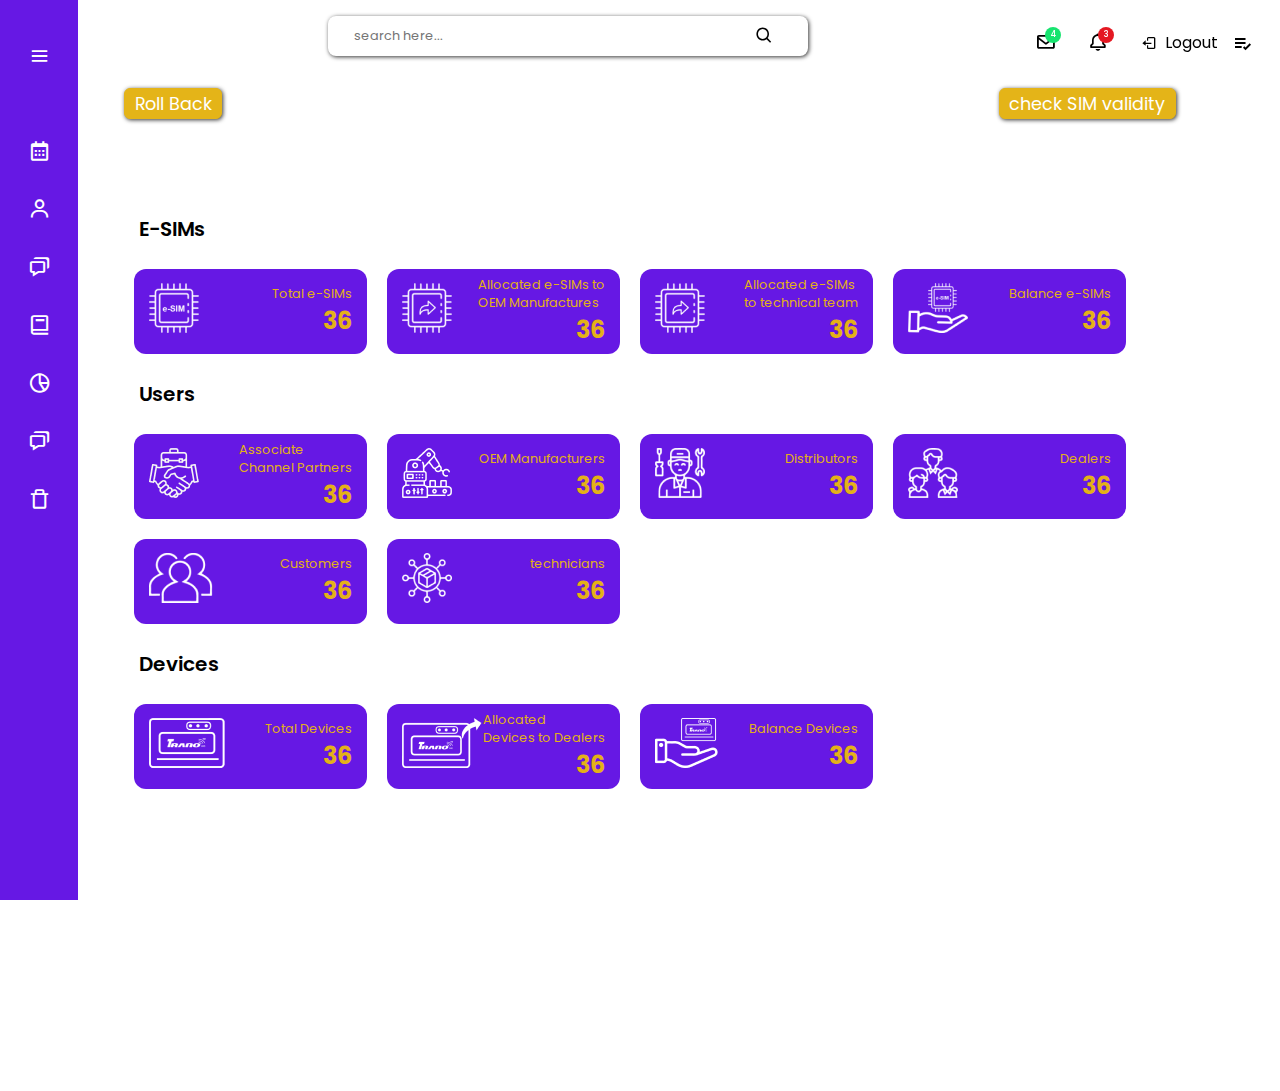
==== index.html @ abe7983d "Add files via upload" ====
<!DOCTYPE html>
<html lang="en">

<head>
    <meta charset="UTF-8">
    <meta http-equiv="X-UA-Compatible" content="IE=edge">
    <meta name="viewport" content="width=device-width, initial-scale=1.0">
    <link rel="stylesheet" href="./assets/css/styles.css">
    <link href='https://unpkg.com/boxicons@2.0.7/css/boxicons.min.css' rel='stylesheet'>
    <title>ERP Dashboard</title>
</head>

<body>

    <!-- sideBar starts -->
    <div class="sideBar">

        <div class="menu-bars">
            <i class='bx bx-menu menu-icon' id="btn"></i>
        </div>

        <!-- visible -->
        <ul class="nav-list">

            <li>
                <a href="#">
                    <i class='bx bx-calendar'></i>
                </a>
            </li>
            <li>
                <a href="#">
                    <i class='bx bx-user'></i>
                </a>
            </li>
            <li>
                <a href="#">
                    <i class='bx bx-chat'></i>
                </a>
            </li>
            <li>
                <a href="#">
                    <i class='bx bx-book'></i>
                </a>
            </li>
            <li>
                <a href="#">
                    <i class='bx bx-pie-chart-alt-2'></i>
                </a>
            </li>
            <li>
                <a href="#">
                    <i class='bx bx-chat'></i>
                </a>
            </li>
            <li>
                <a href="#">
                    <i class='bx bx-trash-alt'></i>
                </a>
            </li>
        </ul>

        <!-- hidden -->
        <div class="nav">
        <div class="sidebar-hid">
            <div class="logo">
                <i class="bx bx-menu menu-icon"></i>
            </div>

            <div class="sidebar-content">
                <ul class="lists">
                    <li class="list">
                        <a href="#" class="nav-link">
                            <span class="link">Device Management</span>
                            <i class="bx bxs-down-arrow icon"></i>
                        </a>
                    </li>
                    <li class="list">
                        <a href="#" class="nav-link">
                            <span class="link">Device Management</span>
                            <i class="bx bxs-down-arrow icon"></i>
                        </a>
                    </li>
                    <li class="list">
                        <a href="#" class="nav-link">
                            <span class="link">Device Management</span>
                            <i class="bx bxs-down-arrow icon"></i>
                        </a>
                    </li>
                    <li class="list">
                        <a href="#" class="nav-link">
                            <span class="link">Device Management</span>
                            <i class="bx bxs-down-arrow icon"></i>
                        </a>
                    </li>
                    
                </ul>
            </div>
        </div>
    </div>

    </div>
    <!-- sideBar ends -->

    <!-- topbar starts -->

    <header>

        <div class="header-content" id="header-content">

            <label for="menu-toggle">
                <span class="bx bx-bars"></span>
            </label>


            <div class="search-form">
                <input type="search" id="search-box" placeholder="search here...">
                <label for="search-box" class="bx bx-search"></label>
            </div>

            <div class="header-menu">

                <div class="notify-icon email">
                    <span class="bx bx-envelope"></span>
                    <span class="notify">4</span>
                </div>

                <div class="notify-icon notify">
                    <span class="bx bx-bell"></span>
                    <span class="notify">3</span>
                </div>

                <div class="user">
                    <span class="bx bx-log-out"></span>
                    <span class="name">&nbsp; Logout</span>
                </div>

                <div class="menu">
                    <span class="bx bx-list-check"></span>
                </div>

            </div>

        </div>

        <div class="menu-right" id="menu-right" onclick="myFunction()">
            <i class='bx bx-menu-alt-right' id="btn"></i>
        </div>
    </header>

    <!-- topbar ends -->

    <!-- home section starts -->

    <section class="main">
        <div class="buttonBar">
            <button class="btn">Roll Back</button>
            <button class="btn">check SIM validity</button>
            <!-- <div class="check">

            </div> -->
        </div>

        <div class="sims">
            <!-- Sims  -->
            <div class="heading">
                <h2>E-SIMs</h3>
            </div>

            <div class="boxes">

                <div class="box">
                    <div class="img">
                        <img src="./assets/images/Total E-SIM Count 1.png" alt="">
                    </div>
                    <div class="cont">
                        <p class="desc">Total e-SIMs</p>
                        <p class="num">36</p>
                    </div>
                </div>

                <div class="box">
                    <div class="img">
                        <img src="./assets/images/Allocated SIMS 2.png" alt="">
                    </div>
                    <div class="cont">
                        <p class="desc">Allocated e-SIMs to <br> OEM Manufactures</p>
                        <p class="num">36</p>
                    </div>
                </div>

                <div class="box">
                    <div class="img">
                        <img src="./assets/images/Allocated SIMS 3.png" alt="">
                    </div>
                    <div class="cont">
                        <p class="desc">Allocated e-SIMs <br> to technical team</p>
                        <p class="num">36</p>
                    </div>
                </div>

                <div class="box">
                    <div class="img">
                        <img src="./assets/images/Balance E-sim Icon 2.png" alt="">
                    </div>
                    <div class="cont">
                        <p class="desc">Balance e-SIMs</p>
                        <p class="num">36</p>
                    </div>
                </div>

            </div>

            <!-- users -->
            <div class="heading">
                <h2>Users</h3>
            </div>

            <div class="boxes">

                <div class="box">
                    <div class="img">
                        <img src="./assets/images/Asset 44 1.png" alt="">
                    </div>
                    <div class="cont">
                        <p class="desc">Associate <br> Channel Partners</p>
                        <p class="num">36</p>
                    </div>
                </div>

                <div class="box">
                    <div class="img">
                        <img src="./assets/images/Asset 43 2.png" alt="">
                    </div>
                    <div class="cont">
                        <p class="desc">OEM Manufacturers</p>
                        <p class="num">36</p>
                    </div>
                </div>

                <div class="box">
                    <div class="img">
                        <img src="./assets/images/Technicians 1.png" alt="">
                    </div>
                    <div class="cont">
                        <p class="desc">Distributors</p>
                        <p class="num">36</p>
                    </div>
                </div>

                <div class="box">
                    <div class="img">
                        <img src="./assets/images/Dealers 1.png" alt="">
                    </div>
                    <div class="cont">
                        <p class="desc">Dealers</p>
                        <p class="num">36</p>
                    </div>
                </div>

                <div class="box">
                    <div class="img">
                        <img src="./assets/images/Customers 1.png" alt="">
                    </div>
                    <div class="cont">
                        <p class="desc">Customers</p>
                        <p class="num">36</p>
                    </div>
                </div>

                <div class="box">
                    <div class="img">
                        <img src="./assets/images/Distributors 1.png" alt="">
                    </div>
                    <div class="cont">
                        <p class="desc">technicians</p>
                        <p class="num">36</p>
                    </div>
                </div>
            </div>

            <!-- Devices -->
            <div class="heading">
                <h2>Devices</h3>
            </div>

            <div class="boxes">

                <div class="box">
                    <div class="img">
                        <img src="./assets/images/Asset 45 1.png" alt="">
                    </div>
                    <div class="cont">
                        <p class="desc">Total Devices</p>
                        <p class="num">36</p>
                    </div>
                </div>

                <div class="box">
                    <div class="img">
                        <img src="./assets/images/Asset 47 1.png" alt="">
                    </div>
                    <div class="cont">
                        <p class="desc">Allocated <br> Devices to Dealers</p>
                        <p class="num">36</p>
                    </div>
                </div>

                <div class="box">
                    <div class="img">
                        <img src="./assets/images/Asset 46 1.png" alt="">
                    </div>
                    <div class="cont">
                        <p class="desc">Balance Devices</p>
                        <p class="num">36</p>
                    </div>
                </div>

            </div>



    </section>

    <!-- home section ends -->


</body>

<script src="./assets/js/script.js"></script>
<script src="https://ajax.googleapis.com/ajax/libs/jquery/3.6.1/jquery.min.js"></script>

</html>
---- assets/css/styles.css ----
@import url('https://fonts.googleapis.com/css2?family=Poppins:wght@200;300;400;500;600;700&display=swap');

:root {
    --main-color: #6618E4;
    --black: #000;
    --wt: #fff;
}

* {
    margin: 0;
    padding: 0;
    box-sizing: border-box;
    font-family: "Poppins", sans-serif;
}

/* sideBar CSS */

.sideBar {
    position: fixed;
    left: 0;
    top: 0;
    height: 100%;
    width: 78px;
    background: var(--main-color);
    padding: 6px 14px;
    z-index: 99;
    transition: all 0.5s ease;
    color: var(--wt);
}

.sideBar .menu-bars {
    height: 100px;
    display: flex;
    align-items: center;
    position: relative;
}

.sideBar .menu-bars #btn {
    position: absolute;
    top: 50%;
    right: 0;
    transform: translateY(-50%);
    font-size: 22px;
    transition: all 0.4s ease;
    font-size: 23px;
    text-align: center;
    cursor: pointer;
    transition: all 0.5s ease;
}

.sideBar i {
    color: #fff;
    height: 60px;
    min-width: 50px;
    font-size: 28px;
    text-align: center;
    line-height: 60px;
}

.sideBar .nav-list {
    margin-top: 20px;
    height: 100%;
}

.sideBar li {
    position: relative;
    margin: 8px 0;
    list-style: none;
}

.sideBar li a {
    display: flex;
    height: 100%;
    width: 100%;
    border-radius: 12px;
    align-items: center;
    text-decoration: none;
    transition: all 0.4s ease;
}

.sideBar li i {
    height: 50px;
    line-height: 50px;
    font-size: 23px;
    border-radius: 12px;
    color: var(--wt);
}

/* Hidden NavBar */

.logo .menu-icon {
    color: var(--wt);
    font-size: 24px;
    margin-right: 14px;
    cursor: pointer;
}


.nav .sidebar-hid {
    position: fixed;
    top: 0;
    left: -100%;
    height: 100%;
    width: 260px;
    padding: 20px 0;
    background-color: var(--main-color);
    box-shadow: 0 5px 1px rgba(0, 0, 0, 0.1);
    transition: all 0.4s ease;
}

.nav.open .sidebar-hid {
    left: 0;
}

.sidebar-hid .sidebar-content {
    display: flex;
    height: 100%;
    flex-direction: column;
    justify-content: space-between;
    padding: 20px 10px;
}

.sidebar-content .list {
    list-style: none;
}

.list .nav-link {
    display: flex;
    align-items: center;
    margin: 4px 0;
    padding: 10px 4px;
    border-radius: 8px;
    text-decoration: none;
}

.lists .nav-link:hover {
    background-color: #e540f4;
}

.nav-link .icon {
    margin-right: 10px;
    font-size: 14px;
    color: var(--wt);
}

.nav-link .link {
    font-size: 14px;
    color: var(--wt);
    font-weight: 300;
}

.lists .nav-link:hover .icon,
.lists .nav-link:hover .link {
    color: #fff;
}

.overlay {
    position: fixed;
    top: 0;
    left: -100%;
    height: 1000vh;
    width: 200%;
    opacity: 0;
    pointer-events: none;
    transition: all 0.4s ease;
    background: rgba(0, 0, 0, 0.3);
}

nav.open~.overlay {
    opacity: 1;
    left: 260px;
    pointer-events: auto;
}

/* Header CSS */

.header {
    background: var(--main-color);
    display: flex;
    align-items: center;
    justify-content: space-between;
    padding: 1rem 8%;
    border-bottom: var(--border);
    position: fixed;
    top: 0;
    left: 0;
    right: 0;
    z-index: 1000;
}

.header .navbar a {
    margin: 0 1rem;
    font-size: 1.0rem;
    color: #fff;
}

.header .navbar a:hover {
    color: var(--main-color);
    border-bottom: .1rem solid var(--main-color);
    padding-bottom: .5rem;
}

.header .icons div {
    color: #fff;
    cursor: pointer;
    font-size: 1.5rem;
    margin-left: 2rem;
    cursor: pointer;
}






/* TopBar CSS */

header {
    position: fixed;
    right: 0;
    top: 0;
    left: 85px;
    z-index: 100;
    height: 60px;
    background: var(--wt);
    transition: left 300ms;
}

.header-content,
.header-menu {
    display: flex;
    align-items: center;
}

header .menu-right {
    display: none;
}

.header-content {
    justify-content: space-between;
    padding: 0rem 1rem;
}

.header-content label:first-child span {
    font-size: 1.3rem;
}

.header-content label {
    cursor: pointer;
}

.header-menu {
    justify-content: flex-end;
    padding-top: 1.1rem;
}

.header-menu label,
.header-menu .notify-icon {
    margin-right: 2rem;
    position: relative;
}

.header-menu label span,
.notify-icon span:first-child {
    font-size: 1.3rem;
}

.notify-icon span:last-child {
    position: absolute;
    height: 16px;
    width: 16px;
    display: flex;
    justify-content: center;
    align-items: center;
    border-radius: 50%;
    right: -5px;
    top: -5px;
    color: #fff;
    font-size: .5rem;
    font-weight: 500;
}

.notify-icon.email span:last-child {
    background: #18e470;
}

.notify-icon.notify span:last-child {
    background: #e41822;
}

.user {
    display: flex;
    align-items: center;
    padding-bottom: 4px;
}

.menu {
    padding: 10px;
    margin-left: 3px;
    font-size: 23px;
}

.header-content .search-form {
    background: #fff;
    width: 30rem;
    height: 2.5rem;
    display: flex;
    align-items: center;
    transform-origin: top;
    padding: 10px;
    border-radius: 8px;
    box-shadow: 1px 1px 4px 0px #353535;
}

.header-content .search-form input {
    height: 100%;
    width: 100%;
    font-size: .8rem;
    border: none;
    padding: 1rem;
    text-transform: none;
}

.header-content .search-form label {
    cursor: pointer;
    font-size: 1.2rem;
    margin-right: 1.5rem;
    color: var(--black);
}

.header-content .search-form label:hover {
    color: var(--main-color);
}

/* ButtonBar CSS */

section {
    margin-left: 20px;
    padding: 2rem 5%;
}

.main .btn {
    margin-top: 1rem;
    display: inline-block;
    padding: .1rem 0.6rem;
    font-size: 1.1rem;
    color: #fff;
    background: #e4b418;
    border-radius: 6px;
    cursor: pointer;
    border: 1px solid #e4b418;
    box-shadow: 1px 1px 4px 0px #353535;
}

.buttonBar {
    min-height: 13vh;
    display: flex;
    align-items: center;
    justify-content: space-between;
    background-size: cover;
    padding: 40px;
    background-position: center;
}

.sims {
    min-height: 100vh;
    display: flex;
    flex-direction: column;
    padding: 40px;
}

.sims .heading h2 {
    font-size: 20px;
    font-weight: 600;
    margin: 15px;
}

.sims .boxes {
    display: flex;
    flex-wrap: wrap;
}

.sims .boxes .box {
    display: flex;
    width: 233px;
    height: 85px;
    align-items: center;
    flex-direction: row;
    justify-content: space-between;
    padding: 15px;
    margin: 10px;
    border-radius: 12px;
    background-color: var(--main-color);
}

.sims .boxes .box .cont {
    display: flex;
    flex-direction: column;
    justify-content: flex-end;
    align-items: flex-end;
    color: #e4b118;
}

.sims .boxes .box .cont .desc {
    font-size: 0.8rem;
}

.sims .boxes .box .cont .num {
    font-size: 1.5rem;
    font-weight: bold;
}









@media (max-width: 847px) {
    header {
        left: 90px;
    }

    .sideBar {
        width: 70px;
    }

    .header-content .search-form {
        width: 20rem;
        margin-right: 5px;
    }
}

@media (max-width: 722px) {
    header {
        left: 70px;
    }

    .header-content .search-form {
        width: 18rem;
    }

}

@media (max-width: 660px) {
    header .menu-right {
        display: flex;
        font-size: 28px;
        float: right;
        margin-right: 20px;
        padding: 15px;
        justify-content: flex-end;
    }

    .header-content {
        flex-direction: column;
        display: none;
    }

    #header-content {
        align-items: center;
        justify-content: center;
        flex-direction: column;
        padding: 0rem 1rem;
        transition: all 3.5s ease-in-out;
        background-color: #fff;
    }

    .main .btn {
        font-size: 1rem;
    }

}

@media (max-width: 410px) {
    .buttonBar {
        flex-direction: column;
    }
}

@media (max-width: 388px) {
    .sideBar {
        width: 60px;
        padding: 5px 8px;
    }

    .header-content .search-form {
        width: 15rem;
    }

    .header-menu label span,
    .notify-icon span:first-child {
        font-size: 1.1rem;
    }

    .header-menu label,
    .header-menu .notify-icon {
        margin-right: 1.5rem;
    }

    .name {
        font-size: 10px;
    }

    .sims .boxes .box {
        align-items: center;
        justify-content: center;
        height: 150px;
        flex-direction: column;
    }


}

@media (max-width: 331px) {

    .header-content .search-form {
        width: 13rem;
    }

    .sims .boxes .box {
        height: 200px;
    }


}
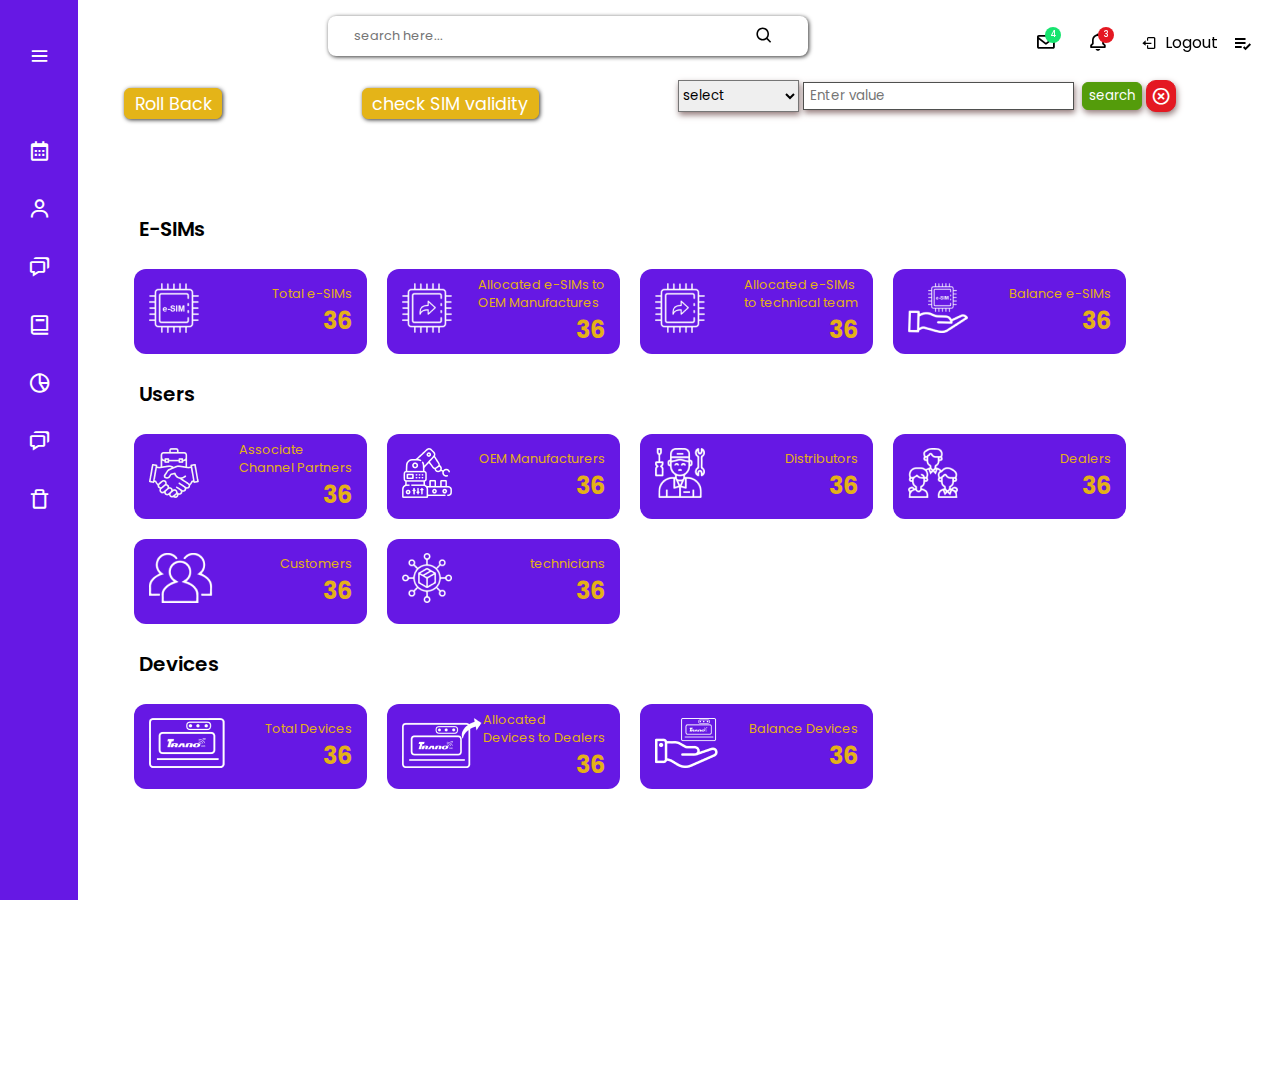
==== commit 615baf30: "Update index.html" ====
--- a/index.html
+++ b/index.html
@@ -61,42 +61,2277 @@
 
         <!-- hidden -->
         <div class="nav">
-        <div class="sidebar-hid">
-            <div class="logo">
-                <i class="bx bx-menu menu-icon"></i>
-            </div>
-
-            <div class="sidebar-content">
-                <ul class="lists">
-                    <li class="list">
-                        <a href="#" class="nav-link">
-                            <span class="link">Device Management</span>
-                            <i class="bx bxs-down-arrow icon"></i>
-                        </a>
-                    </li>
-                    <li class="list">
-                        <a href="#" class="nav-link">
-                            <span class="link">Device Management</span>
-                            <i class="bx bxs-down-arrow icon"></i>
-                        </a>
-                    </li>
-                    <li class="list">
-                        <a href="#" class="nav-link">
-                            <span class="link">Device Management</span>
-                            <i class="bx bxs-down-arrow icon"></i>
-                        </a>
-                    </li>
-                    <li class="list">
-                        <a href="#" class="nav-link">
-                            <span class="link">Device Management</span>
-                            <i class="bx bxs-down-arrow icon"></i>
-                        </a>
-                    </li>
-                    
-                </ul>
+            <div class="sidebar-hid">
+                <div class="logo">
+                    <i class="bx bx-menu menu-icon"></i>
+                    <div class="profile">
+                        <div class="img">
+                            <img src="./assets/images/pic.png" alt="">
+                        </div>
+                        <div class="details">
+                            <p class="wel">Welcome</p>
+                            <p class="name">Me.Sunil</p>
+                        </div>
+                    </div>
+                </div>
+
+                <div class="sidebar-content">
+                    <ul class="lists">
+
+                        <li class="list">
+                            <a href="#" class="nav-link collapsible">
+                                <span class="link">Device Management</span>
+                                <i class="bx bxs-down-arrow icon"></i>
+
+                                <!-- level-1 -->
+                                <div class="content-1">
+                                    <a href="#" class="nav-link-1 collapsible">
+                                        <span class="link-1">Menu-11</span>
+                                        <i class="bx bxs-down-arrow icon"></i>
+
+                                        <!-- level-2 -->
+                                        <div class="content-1">
+                                            <a href="#" class="nav-link-2 collapsible">
+                                                <span class="link-1">Menu-12</span>
+                                                <i class="bx bxs-down-arrow icon"></i>
+
+                                                <div class="content-1">
+
+                                                    <a href="#" class="nav-link-3 collapsible">
+                                                        <span class="link-1">Menu-13</span>
+                                                        <i class="bx bxs-down-arrow icon"></i>
+                                                    </a>
+                                                    <a href="#" class="nav-link-3 collapsible">
+                                                        <span class="link-1">Menu-13</span>
+                                                        <i class="bx bxs-down-arrow icon"></i>
+                                                    </a>
+                                                    <a href="#" class="nav-link-3 collapsible">
+                                                        <span class="link-1">Menu-13</span>
+                                                        <i class="bx bxs-down-arrow icon"></i>
+                                                    </a>
+                                                    <a href="#" class="nav-link-3 collapsible">
+                                                        <span class="link-1">Menu-13</span>
+                                                        <i class="bx bxs-down-arrow icon"></i>
+                                                    </a>
+
+                                                </div>
+                                            </a>
+                                            <a href="#" class="nav-link-2 collapsible">
+                                                <span class="link-1">Menu-12</span>
+                                                <i class="bx bxs-down-arrow icon"></i>
+
+                                                <div class="content-1">
+
+                                                    <a href="#" class="nav-link-3 collapsible">
+                                                        <span class="link-1">Menu-23</span>
+                                                        <i class="bx bxs-down-arrow icon"></i>
+                                                    </a>
+                                                    <a href="#" class="nav-link-3 collapsible">
+                                                        <span class="link-1">Menu-23</span>
+                                                        <i class="bx bxs-down-arrow icon"></i>
+                                                    </a>
+                                                    <a href="#" class="nav-link-3 collapsible">
+                                                        <span class="link-1">Menu-23</span>
+                                                        <i class="bx bxs-down-arrow icon"></i>
+                                                    </a>
+                                                    <a href="#" class="nav-link-3 collapsible">
+                                                        <span class="link-1">Menu-23</span>
+                                                        <i class="bx bxs-down-arrow icon"></i>
+                                                    </a>
+
+                                                </div>
+                                            </a>
+                                            <a href="#" class="nav-link-2 collapsible">
+                                                <span class="link-1">Menu-12</span>
+                                                <i class="bx bxs-down-arrow icon"></i>
+
+                                                <div class="content-1">
+
+                                                    <a href="#" class="nav-link-3 collapsible">
+                                                        <span class="link-1">Menu-33</span>
+                                                        <i class="bx bxs-down-arrow icon"></i>
+                                                    </a>
+                                                    <a href="#" class="nav-link-3 collapsible">
+                                                        <span class="link-1">Menu-33</span>
+                                                        <i class="bx bxs-down-arrow icon"></i>
+                                                    </a>
+                                                    <a href="#" class="nav-link-3 collapsible">
+                                                        <span class="link-1">Menu-33</span>
+                                                        <i class="bx bxs-down-arrow icon"></i>
+                                                    </a>
+                                                    <a href="#" class="nav-link-3 collapsible">
+                                                        <span class="link-1">Menu-33</span>
+                                                        <i class="bx bxs-down-arrow icon"></i>
+                                                    </a>
+
+                                                </div>
+                                            </a>
+                                            <a href="#" class="nav-link-2 collapsible">
+                                                <span class="link-1">Menu-12</span>
+                                                <i class="bx bxs-down-arrow icon"></i>
+
+                                                <div class="content-1">
+
+                                                    <a href="#" class="nav-link-3 collapsible">
+                                                        <span class="link-1">Menu-43</span>
+                                                        <i class="bx bxs-down-arrow icon"></i>
+                                                    </a>
+                                                    <a href="#" class="nav-link-3 collapsible">
+                                                        <span class="link-1">Menu-43</span>
+                                                        <i class="bx bxs-down-arrow icon"></i>
+                                                    </a>
+                                                    <a href="#" class="nav-link-3 collapsible">
+                                                        <span class="link-1">Menu-43</span>
+                                                        <i class="bx bxs-down-arrow icon"></i>
+                                                    </a>
+                                                    <a href="#" class="nav-link-3 collapsible">
+                                                        <span class="link-1">Menu-43</span>
+                                                        <i class="bx bxs-down-arrow icon"></i>
+                                                    </a>
+
+                                                </div>
+                                            </a>
+
+                                        </div>
+                                    </a>
+
+                                    <a href="#" class="nav-link-1 collapsible">
+                                        <span class="link-1">Menu-12</span>
+                                        <i class="bx bxs-down-arrow icon"></i>
+
+                                        <!-- level-2 -->
+                                        <div class="content-1">
+                                            <a href="#" class="nav-link-2 collapsible">
+                                                <span class="link-1">Menu-21</span>
+                                                <i class="bx bxs-down-arrow icon"></i>
+
+                                                <div class="content-1">
+
+                                                    <a href="#" class="nav-link-3 collapsible">
+                                                        <span class="link-1">Menu-3</span>
+                                                        <i class="bx bxs-down-arrow icon"></i>
+                                                    </a>
+                                                    <a href="#" class="nav-link-3 collapsible">
+                                                        <span class="link-1">Menu-3</span>
+                                                        <i class="bx bxs-down-arrow icon"></i>
+                                                    </a>
+                                                    <a href="#" class="nav-link-3 collapsible">
+                                                        <span class="link-1">Menu-3</span>
+                                                        <i class="bx bxs-down-arrow icon"></i>
+                                                    </a>
+                                                    <a href="#" class="nav-link-3 collapsible">
+                                                        <span class="link-1">Menu-3</span>
+                                                        <i class="bx bxs-down-arrow icon"></i>
+                                                    </a>
+
+                                                </div>
+                                            </a>
+                                            <a href="#" class="nav-link-2 collapsible">
+                                                <span class="link-1">Menu-22</span>
+                                                <i class="bx bxs-down-arrow icon"></i>
+
+                                                <div class="content-1">
+
+                                                    <a href="#" class="nav-link-3 collapsible">
+                                                        <span class="link-1">Menu-3</span>
+                                                        <i class="bx bxs-down-arrow icon"></i>
+                                                    </a>
+                                                    <a href="#" class="nav-link-3 collapsible">
+                                                        <span class="link-1">Menu-3</span>
+                                                        <i class="bx bxs-down-arrow icon"></i>
+                                                    </a>
+                                                    <a href="#" class="nav-link-3 collapsible">
+                                                        <span class="link-1">Menu-3</span>
+                                                        <i class="bx bxs-down-arrow icon"></i>
+                                                    </a>
+                                                    <a href="#" class="nav-link-3 collapsible">
+                                                        <span class="link-1">Menu-3</span>
+                                                        <i class="bx bxs-down-arrow icon"></i>
+                                                    </a>
+
+                                                </div>
+                                            </a>
+                                            <a href="#" class="nav-link-2 collapsible">
+                                                <span class="link-1">Menu-23</span>
+                                                <i class="bx bxs-down-arrow icon"></i>
+
+                                                <div class="content-1">
+
+                                                    <a href="#" class="nav-link-3 collapsible">
+                                                        <span class="link-1">Menu-3</span>
+                                                        <i class="bx bxs-down-arrow icon"></i>
+                                                    </a>
+                                                    <a href="#" class="nav-link-3 collapsible">
+                                                        <span class="link-1">Menu-3</span>
+                                                        <i class="bx bxs-down-arrow icon"></i>
+                                                    </a>
+                                                    <a href="#" class="nav-link-3 collapsible">
+                                                        <span class="link-1">Menu-3</span>
+                                                        <i class="bx bxs-down-arrow icon"></i>
+                                                    </a>
+                                                    <a href="#" class="nav-link-3 collapsible">
+                                                        <span class="link-1">Menu-3</span>
+                                                        <i class="bx bxs-down-arrow icon"></i>
+                                                    </a>
+
+                                                </div>
+                                            </a>
+                                            <a href="#" class="nav-link-2 collapsible">
+                                                <span class="link-1">Menu-24</span>
+                                                <i class="bx bxs-down-arrow icon"></i>
+
+                                                <div class="content-1">
+
+                                                    <a href="#" class="nav-link-3 collapsible">
+                                                        <span class="link-1">Menu-3</span>
+                                                        <i class="bx bxs-down-arrow icon"></i>
+                                                    </a>
+                                                    <a href="#" class="nav-link-3 collapsible">
+                                                        <span class="link-1">Menu-3</span>
+                                                        <i class="bx bxs-down-arrow icon"></i>
+                                                    </a>
+                                                    <a href="#" class="nav-link-3 collapsible">
+                                                        <span class="link-1">Menu-3</span>
+                                                        <i class="bx bxs-down-arrow icon"></i>
+                                                    </a>
+                                                    <a href="#" class="nav-link-3 collapsible">
+                                                        <span class="link-1">Menu-3</span>
+                                                        <i class="bx bxs-down-arrow icon"></i>
+                                                    </a>
+
+                                                </div>
+                                            </a>
+
+                                        </div>
+                                    </a>
+                                    <a href="#" class="nav-link-1 collapsible">
+                                        <span class="link-1">Menu-13</span>
+                                        <i class="bx bxs-down-arrow icon"></i>
+
+                                        <!-- level-2 -->
+                                        <div class="content-1">
+                                            <a href="#" class="nav-link-2 collapsible">
+                                                <span class="link-1">Menu-23</span>
+                                                <i class="bx bxs-down-arrow icon"></i>
+
+                                                <div class="content-1">
+
+                                                    <a href="#" class="nav-link-3 collapsible">
+                                                        <span class="link-1">Menu-3</span>
+                                                        <i class="bx bxs-down-arrow icon"></i>
+                                                    </a>
+                                                    <a href="#" class="nav-link-3 collapsible">
+                                                        <span class="link-1">Menu-3</span>
+                                                        <i class="bx bxs-down-arrow icon"></i>
+                                                    </a>
+                                                    <a href="#" class="nav-link-3 collapsible">
+                                                        <span class="link-1">Menu-3</span>
+                                                        <i class="bx bxs-down-arrow icon"></i>
+                                                    </a>
+                                                    <a href="#" class="nav-link-3 collapsible">
+                                                        <span class="link-1">Menu-3</span>
+                                                        <i class="bx bxs-down-arrow icon"></i>
+                                                    </a>
+
+                                                </div>
+                                            </a>
+                                            <a href="#" class="nav-link-2 collapsible">
+                                                <span class="link-1">Menu-23</span>
+                                                <i class="bx bxs-down-arrow icon"></i>
+
+                                                <div class="content-1">
+
+                                                    <a href="#" class="nav-link-3 collapsible">
+                                                        <span class="link-1">Menu-3</span>
+                                                        <i class="bx bxs-down-arrow icon"></i>
+                                                    </a>
+                                                    <a href="#" class="nav-link-3 collapsible">
+                                                        <span class="link-1">Menu-3</span>
+                                                        <i class="bx bxs-down-arrow icon"></i>
+                                                    </a>
+                                                    <a href="#" class="nav-link-3 collapsible">
+                                                        <span class="link-1">Menu-3</span>
+                                                        <i class="bx bxs-down-arrow icon"></i>
+                                                    </a>
+                                                    <a href="#" class="nav-link-3 collapsible">
+                                                        <span class="link-1">Menu-3</span>
+                                                        <i class="bx bxs-down-arrow icon"></i>
+                                                    </a>
+
+                                                </div>
+                                            </a>
+                                            <a href="#" class="nav-link-2 collapsible">
+                                                <span class="link-1">Menu-23</span>
+                                                <i class="bx bxs-down-arrow icon"></i>
+
+                                                <div class="content-1">
+
+                                                    <a href="#" class="nav-link-3 collapsible">
+                                                        <span class="link-1">Menu-3</span>
+                                                        <i class="bx bxs-down-arrow icon"></i>
+                                                    </a>
+                                                    <a href="#" class="nav-link-3 collapsible">
+                                                        <span class="link-1">Menu-3</span>
+                                                        <i class="bx bxs-down-arrow icon"></i>
+                                                    </a>
+                                                    <a href="#" class="nav-link-3 collapsible">
+                                                        <span class="link-1">Menu-3</span>
+                                                        <i class="bx bxs-down-arrow icon"></i>
+                                                    </a>
+                                                    <a href="#" class="nav-link-3 collapsible">
+                                                        <span class="link-1">Menu-3</span>
+                                                        <i class="bx bxs-down-arrow icon"></i>
+                                                    </a>
+
+                                                </div>
+                                            </a>
+                                            <a href="#" class="nav-link-2 collapsible">
+                                                <span class="link-1">Menu-23</span>
+                                                <i class="bx bxs-down-arrow icon"></i>
+
+                                                <div class="content-1">
+
+                                                    <a href="#" class="nav-link-3 collapsible">
+                                                        <span class="link-1">Menu-3</span>
+                                                        <i class="bx bxs-down-arrow icon"></i>
+                                                    </a>
+                                                    <a href="#" class="nav-link-3 collapsible">
+                                                        <span class="link-1">Menu-3</span>
+                                                        <i class="bx bxs-down-arrow icon"></i>
+                                                    </a>
+                                                    <a href="#" class="nav-link-3 collapsible">
+                                                        <span class="link-1">Menu-3</span>
+                                                        <i class="bx bxs-down-arrow icon"></i>
+                                                    </a>
+                                                    <a href="#" class="nav-link-3 collapsible">
+                                                        <span class="link-1">Menu-3</span>
+                                                        <i class="bx bxs-down-arrow icon"></i>
+                                                    </a>
+
+                                                </div>
+                                            </a>
+
+                                        </div>
+                                    </a>
+                                    <a href="#" class="nav-link-1 collapsible">
+                                        <span class="link-1">Menu-14</span>
+                                        <i class="bx bxs-down-arrow icon"></i>
+
+                                        <!-- level-2 -->
+                                        <div class="content-1">
+                                            <a href="#" class="nav-link-2 collapsible">
+                                                <span class="link-1">Menu-21</span>
+                                                <i class="bx bxs-down-arrow icon"></i>
+
+                                                <div class="content-1">
+
+                                                    <a href="#" class="nav-link-3 collapsible">
+                                                        <span class="link-1">Menu-3</span>
+                                                        <i class="bx bxs-down-arrow icon"></i>
+                                                    </a>
+                                                    <a href="#" class="nav-link-3 collapsible">
+                                                        <span class="link-1">Menu-3</span>
+                                                        <i class="bx bxs-down-arrow icon"></i>
+                                                    </a>
+                                                    <a href="#" class="nav-link-3 collapsible">
+                                                        <span class="link-1">Menu-3</span>
+                                                        <i class="bx bxs-down-arrow icon"></i>
+                                                    </a>
+                                                    <a href="#" class="nav-link-3 collapsible">
+                                                        <span class="link-1">Menu-3</span>
+                                                        <i class="bx bxs-down-arrow icon"></i>
+                                                    </a>
+
+                                                </div>
+                                            </a>
+                                            <a href="#" class="nav-link-2 collapsible">
+                                                <span class="link-1">Menu-22</span>
+                                                <i class="bx bxs-down-arrow icon"></i>
+
+                                                <div class="content-1">
+
+                                                    <a href="#" class="nav-link-3 collapsible">
+                                                        <span class="link-1">Menu-3</span>
+                                                        <i class="bx bxs-down-arrow icon"></i>
+                                                    </a>
+                                                    <a href="#" class="nav-link-3 collapsible">
+                                                        <span class="link-1">Menu-3</span>
+                                                        <i class="bx bxs-down-arrow icon"></i>
+                                                    </a>
+                                                    <a href="#" class="nav-link-3 collapsible">
+                                                        <span class="link-1">Menu-3</span>
+                                                        <i class="bx bxs-down-arrow icon"></i>
+                                                    </a>
+                                                    <a href="#" class="nav-link-3 collapsible">
+                                                        <span class="link-1">Menu-3</span>
+                                                        <i class="bx bxs-down-arrow icon"></i>
+                                                    </a>
+
+                                                </div>
+                                            </a>
+                                            <a href="#" class="nav-link-2 collapsible">
+                                                <span class="link-1">Menu-23</span>
+                                                <i class="bx bxs-down-arrow icon"></i>
+
+                                                <div class="content-1">
+
+                                                    <a href="#" class="nav-link-3 collapsible">
+                                                        <span class="link-1">Menu-3</span>
+                                                        <i class="bx bxs-down-arrow icon"></i>
+                                                    </a>
+                                                    <a href="#" class="nav-link-3 collapsible">
+                                                        <span class="link-1">Menu-3</span>
+                                                        <i class="bx bxs-down-arrow icon"></i>
+                                                    </a>
+                                                    <a href="#" class="nav-link-3 collapsible">
+                                                        <span class="link-1">Menu-3</span>
+                                                        <i class="bx bxs-down-arrow icon"></i>
+                                                    </a>
+                                                    <a href="#" class="nav-link-3 collapsible">
+                                                        <span class="link-1">Menu-3</span>
+                                                        <i class="bx bxs-down-arrow icon"></i>
+                                                    </a>
+
+                                                </div>
+                                            </a>
+                                            <a href="#" class="nav-link-2 collapsible">
+                                                <span class="link-1">Menu-24</span>
+                                                <i class="bx bxs-down-arrow icon"></i>
+
+                                                <div class="content-1">
+
+                                                    <a href="#" class="nav-link-3 collapsible">
+                                                        <span class="link-1">Menu-3</span>
+                                                        <i class="bx bxs-down-arrow icon"></i>
+                                                    </a>
+                                                    <a href="#" class="nav-link-3 collapsible">
+                                                        <span class="link-1">Menu-3</span>
+                                                        <i class="bx bxs-down-arrow icon"></i>
+                                                    </a>
+                                                    <a href="#" class="nav-link-3 collapsible">
+                                                        <span class="link-1">Menu-3</span>
+                                                        <i class="bx bxs-down-arrow icon"></i>
+                                                    </a>
+                                                    <a href="#" class="nav-link-3 collapsible">
+                                                        <span class="link-1">Menu-3</span>
+                                                        <i class="bx bxs-down-arrow icon"></i>
+                                                    </a>
+
+                                                </div>
+                                            </a>
+
+                                        </div>
+                                    </a>
+
+                                </div>
+
+                            </a>
+                        </li>
+
+                        <li class="list">
+                            <a href="#" class="nav-link collapsible">
+                                <span class="link">Device Management</span>
+                                <i class="bx bxs-down-arrow icon"></i>
+
+                                <!-- level-1 -->
+                                <div class="content-1">
+                                    <a href="#" class="nav-link-1 collapsible">
+                                        <span class="link-1">Menu-11</span>
+                                        <i class="bx bxs-down-arrow icon"></i>
+
+                                        <!-- level-2 -->
+                                        <div class="content-1">
+                                            <a href="#" class="nav-link-2 collapsible">
+                                                <span class="link-1">Menu-12</span>
+                                                <i class="bx bxs-down-arrow icon"></i>
+
+                                                <div class="content-1">
+
+                                                    <a href="#" class="nav-link-3 collapsible">
+                                                        <span class="link-1">Menu-13</span>
+                                                        <i class="bx bxs-down-arrow icon"></i>
+                                                    </a>
+                                                    <a href="#" class="nav-link-3 collapsible">
+                                                        <span class="link-1">Menu-13</span>
+                                                        <i class="bx bxs-down-arrow icon"></i>
+                                                    </a>
+                                                    <a href="#" class="nav-link-3 collapsible">
+                                                        <span class="link-1">Menu-13</span>
+                                                        <i class="bx bxs-down-arrow icon"></i>
+                                                    </a>
+                                                    <a href="#" class="nav-link-3 collapsible">
+                                                        <span class="link-1">Menu-13</span>
+                                                        <i class="bx bxs-down-arrow icon"></i>
+                                                    </a>
+
+                                                </div>
+                                            </a>
+                                            <a href="#" class="nav-link-2 collapsible">
+                                                <span class="link-1">Menu-12</span>
+                                                <i class="bx bxs-down-arrow icon"></i>
+
+                                                <div class="content-1">
+
+                                                    <a href="#" class="nav-link-3 collapsible">
+                                                        <span class="link-1">Menu-23</span>
+                                                        <i class="bx bxs-down-arrow icon"></i>
+                                                    </a>
+                                                    <a href="#" class="nav-link-3 collapsible">
+                                                        <span class="link-1">Menu-23</span>
+                                                        <i class="bx bxs-down-arrow icon"></i>
+                                                    </a>
+                                                    <a href="#" class="nav-link-3 collapsible">
+                                                        <span class="link-1">Menu-23</span>
+                                                        <i class="bx bxs-down-arrow icon"></i>
+                                                    </a>
+                                                    <a href="#" class="nav-link-3 collapsible">
+                                                        <span class="link-1">Menu-23</span>
+                                                        <i class="bx bxs-down-arrow icon"></i>
+                                                    </a>
+
+                                                </div>
+                                            </a>
+                                            <a href="#" class="nav-link-2 collapsible">
+                                                <span class="link-1">Menu-12</span>
+                                                <i class="bx bxs-down-arrow icon"></i>
+
+                                                <div class="content-1">
+
+                                                    <a href="#" class="nav-link-3 collapsible">
+                                                        <span class="link-1">Menu-33</span>
+                                                        <i class="bx bxs-down-arrow icon"></i>
+                                                    </a>
+                                                    <a href="#" class="nav-link-3 collapsible">
+                                                        <span class="link-1">Menu-33</span>
+                                                        <i class="bx bxs-down-arrow icon"></i>
+                                                    </a>
+                                                    <a href="#" class="nav-link-3 collapsible">
+                                                        <span class="link-1">Menu-33</span>
+                                                        <i class="bx bxs-down-arrow icon"></i>
+                                                    </a>
+                                                    <a href="#" class="nav-link-3 collapsible">
+                                                        <span class="link-1">Menu-33</span>
+                                                        <i class="bx bxs-down-arrow icon"></i>
+                                                    </a>
+
+                                                </div>
+                                            </a>
+                                            <a href="#" class="nav-link-2 collapsible">
+                                                <span class="link-1">Menu-12</span>
+                                                <i class="bx bxs-down-arrow icon"></i>
+
+                                                <div class="content-1">
+
+                                                    <a href="#" class="nav-link-3 collapsible">
+                                                        <span class="link-1">Menu-43</span>
+                                                        <i class="bx bxs-down-arrow icon"></i>
+                                                    </a>
+                                                    <a href="#" class="nav-link-3 collapsible">
+                                                        <span class="link-1">Menu-43</span>
+                                                        <i class="bx bxs-down-arrow icon"></i>
+                                                    </a>
+                                                    <a href="#" class="nav-link-3 collapsible">
+                                                        <span class="link-1">Menu-43</span>
+                                                        <i class="bx bxs-down-arrow icon"></i>
+                                                    </a>
+                                                    <a href="#" class="nav-link-3 collapsible">
+                                                        <span class="link-1">Menu-43</span>
+                                                        <i class="bx bxs-down-arrow icon"></i>
+                                                    </a>
+
+                                                </div>
+                                            </a>
+
+                                        </div>
+                                    </a>
+
+                                    <a href="#" class="nav-link-1 collapsible">
+                                        <span class="link-1">Menu-12</span>
+                                        <i class="bx bxs-down-arrow icon"></i>
+
+                                        <!-- level-2 -->
+                                        <div class="content-1">
+                                            <a href="#" class="nav-link-2 collapsible">
+                                                <span class="link-1">Menu-21</span>
+                                                <i class="bx bxs-down-arrow icon"></i>
+
+                                                <div class="content-1">
+
+                                                    <a href="#" class="nav-link-3 collapsible">
+                                                        <span class="link-1">Menu-3</span>
+                                                        <i class="bx bxs-down-arrow icon"></i>
+                                                    </a>
+                                                    <a href="#" class="nav-link-3 collapsible">
+                                                        <span class="link-1">Menu-3</span>
+                                                        <i class="bx bxs-down-arrow icon"></i>
+                                                    </a>
+                                                    <a href="#" class="nav-link-3 collapsible">
+                                                        <span class="link-1">Menu-3</span>
+                                                        <i class="bx bxs-down-arrow icon"></i>
+                                                    </a>
+                                                    <a href="#" class="nav-link-3 collapsible">
+                                                        <span class="link-1">Menu-3</span>
+                                                        <i class="bx bxs-down-arrow icon"></i>
+                                                    </a>
+
+                                                </div>
+                                            </a>
+                                            <a href="#" class="nav-link-2 collapsible">
+                                                <span class="link-1">Menu-22</span>
+                                                <i class="bx bxs-down-arrow icon"></i>
+
+                                                <div class="content-1">
+
+                                                    <a href="#" class="nav-link-3 collapsible">
+                                                        <span class="link-1">Menu-3</span>
+                                                        <i class="bx bxs-down-arrow icon"></i>
+                                                    </a>
+                                                    <a href="#" class="nav-link-3 collapsible">
+                                                        <span class="link-1">Menu-3</span>
+                                                        <i class="bx bxs-down-arrow icon"></i>
+                                                    </a>
+                                                    <a href="#" class="nav-link-3 collapsible">
+                                                        <span class="link-1">Menu-3</span>
+                                                        <i class="bx bxs-down-arrow icon"></i>
+                                                    </a>
+                                                    <a href="#" class="nav-link-3 collapsible">
+                                                        <span class="link-1">Menu-3</span>
+                                                        <i class="bx bxs-down-arrow icon"></i>
+                                                    </a>
+
+                                                </div>
+                                            </a>
+                                            <a href="#" class="nav-link-2 collapsible">
+                                                <span class="link-1">Menu-23</span>
+                                                <i class="bx bxs-down-arrow icon"></i>
+
+                                                <div class="content-1">
+
+                                                    <a href="#" class="nav-link-3 collapsible">
+                                                        <span class="link-1">Menu-3</span>
+                                                        <i class="bx bxs-down-arrow icon"></i>
+                                                    </a>
+                                                    <a href="#" class="nav-link-3 collapsible">
+                                                        <span class="link-1">Menu-3</span>
+                                                        <i class="bx bxs-down-arrow icon"></i>
+                                                    </a>
+                                                    <a href="#" class="nav-link-3 collapsible">
+                                                        <span class="link-1">Menu-3</span>
+                                                        <i class="bx bxs-down-arrow icon"></i>
+                                                    </a>
+                                                    <a href="#" class="nav-link-3 collapsible">
+                                                        <span class="link-1">Menu-3</span>
+                                                        <i class="bx bxs-down-arrow icon"></i>
+                                                    </a>
+
+                                                </div>
+                                            </a>
+                                            <a href="#" class="nav-link-2 collapsible">
+                                                <span class="link-1">Menu-24</span>
+                                                <i class="bx bxs-down-arrow icon"></i>
+
+                                                <div class="content-1">
+
+                                                    <a href="#" class="nav-link-3 collapsible">
+                                                        <span class="link-1">Menu-3</span>
+                                                        <i class="bx bxs-down-arrow icon"></i>
+                                                    </a>
+                                                    <a href="#" class="nav-link-3 collapsible">
+                                                        <span class="link-1">Menu-3</span>
+                                                        <i class="bx bxs-down-arrow icon"></i>
+                                                    </a>
+                                                    <a href="#" class="nav-link-3 collapsible">
+                                                        <span class="link-1">Menu-3</span>
+                                                        <i class="bx bxs-down-arrow icon"></i>
+                                                    </a>
+                                                    <a href="#" class="nav-link-3 collapsible">
+                                                        <span class="link-1">Menu-3</span>
+                                                        <i class="bx bxs-down-arrow icon"></i>
+                                                    </a>
+
+                                                </div>
+                                            </a>
+
+                                        </div>
+                                    </a>
+                                    <a href="#" class="nav-link-1 collapsible">
+                                        <span class="link-1">Menu-13</span>
+                                        <i class="bx bxs-down-arrow icon"></i>
+
+                                        <!-- level-2 -->
+                                        <div class="content-1">
+                                            <a href="#" class="nav-link-2 collapsible">
+                                                <span class="link-1">Menu-23</span>
+                                                <i class="bx bxs-down-arrow icon"></i>
+
+                                                <div class="content-1">
+
+                                                    <a href="#" class="nav-link-3 collapsible">
+                                                        <span class="link-1">Menu-3</span>
+                                                        <i class="bx bxs-down-arrow icon"></i>
+                                                    </a>
+                                                    <a href="#" class="nav-link-3 collapsible">
+                                                        <span class="link-1">Menu-3</span>
+                                                        <i class="bx bxs-down-arrow icon"></i>
+                                                    </a>
+                                                    <a href="#" class="nav-link-3 collapsible">
+                                                        <span class="link-1">Menu-3</span>
+                                                        <i class="bx bxs-down-arrow icon"></i>
+                                                    </a>
+                                                    <a href="#" class="nav-link-3 collapsible">
+                                                        <span class="link-1">Menu-3</span>
+                                                        <i class="bx bxs-down-arrow icon"></i>
+                                                    </a>
+
+                                                </div>
+                                            </a>
+                                            <a href="#" class="nav-link-2 collapsible">
+                                                <span class="link-1">Menu-23</span>
+                                                <i class="bx bxs-down-arrow icon"></i>
+
+                                                <div class="content-1">
+
+                                                    <a href="#" class="nav-link-3 collapsible">
+                                                        <span class="link-1">Menu-3</span>
+                                                        <i class="bx bxs-down-arrow icon"></i>
+                                                    </a>
+                                                    <a href="#" class="nav-link-3 collapsible">
+                                                        <span class="link-1">Menu-3</span>
+                                                        <i class="bx bxs-down-arrow icon"></i>
+                                                    </a>
+                                                    <a href="#" class="nav-link-3 collapsible">
+                                                        <span class="link-1">Menu-3</span>
+                                                        <i class="bx bxs-down-arrow icon"></i>
+                                                    </a>
+                                                    <a href="#" class="nav-link-3 collapsible">
+                                                        <span class="link-1">Menu-3</span>
+                                                        <i class="bx bxs-down-arrow icon"></i>
+                                                    </a>
+
+                                                </div>
+                                            </a>
+                                            <a href="#" class="nav-link-2 collapsible">
+                                                <span class="link-1">Menu-23</span>
+                                                <i class="bx bxs-down-arrow icon"></i>
+
+                                                <div class="content-1">
+
+                                                    <a href="#" class="nav-link-3 collapsible">
+                                                        <span class="link-1">Menu-3</span>
+                                                        <i class="bx bxs-down-arrow icon"></i>
+                                                    </a>
+                                                    <a href="#" class="nav-link-3 collapsible">
+                                                        <span class="link-1">Menu-3</span>
+                                                        <i class="bx bxs-down-arrow icon"></i>
+                                                    </a>
+                                                    <a href="#" class="nav-link-3 collapsible">
+                                                        <span class="link-1">Menu-3</span>
+                                                        <i class="bx bxs-down-arrow icon"></i>
+                                                    </a>
+                                                    <a href="#" class="nav-link-3 collapsible">
+                                                        <span class="link-1">Menu-3</span>
+                                                        <i class="bx bxs-down-arrow icon"></i>
+                                                    </a>
+
+                                                </div>
+                                            </a>
+                                            <a href="#" class="nav-link-2 collapsible">
+                                                <span class="link-1">Menu-23</span>
+                                                <i class="bx bxs-down-arrow icon"></i>
+
+                                                <div class="content-1">
+
+                                                    <a href="#" class="nav-link-3 collapsible">
+                                                        <span class="link-1">Menu-3</span>
+                                                        <i class="bx bxs-down-arrow icon"></i>
+                                                    </a>
+                                                    <a href="#" class="nav-link-3 collapsible">
+                                                        <span class="link-1">Menu-3</span>
+                                                        <i class="bx bxs-down-arrow icon"></i>
+                                                    </a>
+                                                    <a href="#" class="nav-link-3 collapsible">
+                                                        <span class="link-1">Menu-3</span>
+                                                        <i class="bx bxs-down-arrow icon"></i>
+                                                    </a>
+                                                    <a href="#" class="nav-link-3 collapsible">
+                                                        <span class="link-1">Menu-3</span>
+                                                        <i class="bx bxs-down-arrow icon"></i>
+                                                    </a>
+
+                                                </div>
+                                            </a>
+
+                                        </div>
+                                    </a>
+                                    <a href="#" class="nav-link-1 collapsible">
+                                        <span class="link-1">Menu-14</span>
+                                        <i class="bx bxs-down-arrow icon"></i>
+
+                                        <!-- level-2 -->
+                                        <div class="content-1">
+                                            <a href="#" class="nav-link-2 collapsible">
+                                                <span class="link-1">Menu-21</span>
+                                                <i class="bx bxs-down-arrow icon"></i>
+
+                                                <div class="content-1">
+
+                                                    <a href="#" class="nav-link-3 collapsible">
+                                                        <span class="link-1">Menu-3</span>
+                                                        <i class="bx bxs-down-arrow icon"></i>
+                                                    </a>
+                                                    <a href="#" class="nav-link-3 collapsible">
+                                                        <span class="link-1">Menu-3</span>
+                                                        <i class="bx bxs-down-arrow icon"></i>
+                                                    </a>
+                                                    <a href="#" class="nav-link-3 collapsible">
+                                                        <span class="link-1">Menu-3</span>
+                                                        <i class="bx bxs-down-arrow icon"></i>
+                                                    </a>
+                                                    <a href="#" class="nav-link-3 collapsible">
+                                                        <span class="link-1">Menu-3</span>
+                                                        <i class="bx bxs-down-arrow icon"></i>
+                                                    </a>
+
+                                                </div>
+                                            </a>
+                                            <a href="#" class="nav-link-2 collapsible">
+                                                <span class="link-1">Menu-22</span>
+                                                <i class="bx bxs-down-arrow icon"></i>
+
+                                                <div class="content-1">
+
+                                                    <a href="#" class="nav-link-3 collapsible">
+                                                        <span class="link-1">Menu-3</span>
+                                                        <i class="bx bxs-down-arrow icon"></i>
+                                                    </a>
+                                                    <a href="#" class="nav-link-3 collapsible">
+                                                        <span class="link-1">Menu-3</span>
+                                                        <i class="bx bxs-down-arrow icon"></i>
+                                                    </a>
+                                                    <a href="#" class="nav-link-3 collapsible">
+                                                        <span class="link-1">Menu-3</span>
+                                                        <i class="bx bxs-down-arrow icon"></i>
+                                                    </a>
+                                                    <a href="#" class="nav-link-3 collapsible">
+                                                        <span class="link-1">Menu-3</span>
+                                                        <i class="bx bxs-down-arrow icon"></i>
+                                                    </a>
+
+                                                </div>
+                                            </a>
+                                            <a href="#" class="nav-link-2 collapsible">
+                                                <span class="link-1">Menu-23</span>
+                                                <i class="bx bxs-down-arrow icon"></i>
+
+                                                <div class="content-1">
+
+                                                    <a href="#" class="nav-link-3 collapsible">
+                                                        <span class="link-1">Menu-3</span>
+                                                        <i class="bx bxs-down-arrow icon"></i>
+                                                    </a>
+                                                    <a href="#" class="nav-link-3 collapsible">
+                                                        <span class="link-1">Menu-3</span>
+                                                        <i class="bx bxs-down-arrow icon"></i>
+                                                    </a>
+                                                    <a href="#" class="nav-link-3 collapsible">
+                                                        <span class="link-1">Menu-3</span>
+                                                        <i class="bx bxs-down-arrow icon"></i>
+                                                    </a>
+                                                    <a href="#" class="nav-link-3 collapsible">
+                                                        <span class="link-1">Menu-3</span>
+                                                        <i class="bx bxs-down-arrow icon"></i>
+                                                    </a>
+
+                                                </div>
+                                            </a>
+                                            <a href="#" class="nav-link-2 collapsible">
+                                                <span class="link-1">Menu-24</span>
+                                                <i class="bx bxs-down-arrow icon"></i>
+
+                                                <div class="content-1">
+
+                                                    <a href="#" class="nav-link-3 collapsible">
+                                                        <span class="link-1">Menu-3</span>
+                                                        <i class="bx bxs-down-arrow icon"></i>
+                                                    </a>
+                                                    <a href="#" class="nav-link-3 collapsible">
+                                                        <span class="link-1">Menu-3</span>
+                                                        <i class="bx bxs-down-arrow icon"></i>
+                                                    </a>
+                                                    <a href="#" class="nav-link-3 collapsible">
+                                                        <span class="link-1">Menu-3</span>
+                                                        <i class="bx bxs-down-arrow icon"></i>
+                                                    </a>
+                                                    <a href="#" class="nav-link-3 collapsible">
+                                                        <span class="link-1">Menu-3</span>
+                                                        <i class="bx bxs-down-arrow icon"></i>
+                                                    </a>
+
+                                                </div>
+                                            </a>
+
+                                        </div>
+                                    </a>
+
+                                </div>
+
+                            </a>
+                        </li>
+
+                        <li class="list">
+                            <a href="#" class="nav-link collapsible">
+                                <span class="link">Device Management</span>
+                                <i class="bx bxs-down-arrow icon"></i>
+
+                                <!-- level-1 -->
+                                <div class="content-1">
+                                    <a href="#" class="nav-link-1 collapsible">
+                                        <span class="link-1">Menu-11</span>
+                                        <i class="bx bxs-down-arrow icon"></i>
+
+                                        <!-- level-2 -->
+                                        <div class="content-1">
+                                            <a href="#" class="nav-link-2 collapsible">
+                                                <span class="link-1">Menu-12</span>
+                                                <i class="bx bxs-down-arrow icon"></i>
+
+                                                <div class="content-1">
+
+                                                    <a href="#" class="nav-link-3 collapsible">
+                                                        <span class="link-1">Menu-13</span>
+                                                        <i class="bx bxs-down-arrow icon"></i>
+                                                    </a>
+                                                    <a href="#" class="nav-link-3 collapsible">
+                                                        <span class="link-1">Menu-13</span>
+                                                        <i class="bx bxs-down-arrow icon"></i>
+                                                    </a>
+                                                    <a href="#" class="nav-link-3 collapsible">
+                                                        <span class="link-1">Menu-13</span>
+                                                        <i class="bx bxs-down-arrow icon"></i>
+                                                    </a>
+                                                    <a href="#" class="nav-link-3 collapsible">
+                                                        <span class="link-1">Menu-13</span>
+                                                        <i class="bx bxs-down-arrow icon"></i>
+                                                    </a>
+
+                                                </div>
+                                            </a>
+                                            <a href="#" class="nav-link-2 collapsible">
+                                                <span class="link-1">Menu-12</span>
+                                                <i class="bx bxs-down-arrow icon"></i>
+
+                                                <div class="content-1">
+
+                                                    <a href="#" class="nav-link-3 collapsible">
+                                                        <span class="link-1">Menu-23</span>
+                                                        <i class="bx bxs-down-arrow icon"></i>
+                                                    </a>
+                                                    <a href="#" class="nav-link-3 collapsible">
+                                                        <span class="link-1">Menu-23</span>
+                                                        <i class="bx bxs-down-arrow icon"></i>
+                                                    </a>
+                                                    <a href="#" class="nav-link-3 collapsible">
+                                                        <span class="link-1">Menu-23</span>
+                                                        <i class="bx bxs-down-arrow icon"></i>
+                                                    </a>
+                                                    <a href="#" class="nav-link-3 collapsible">
+                                                        <span class="link-1">Menu-23</span>
+                                                        <i class="bx bxs-down-arrow icon"></i>
+                                                    </a>
+
+                                                </div>
+                                            </a>
+                                            <a href="#" class="nav-link-2 collapsible">
+                                                <span class="link-1">Menu-12</span>
+                                                <i class="bx bxs-down-arrow icon"></i>
+
+                                                <div class="content-1">
+
+                                                    <a href="#" class="nav-link-3 collapsible">
+                                                        <span class="link-1">Menu-33</span>
+                                                        <i class="bx bxs-down-arrow icon"></i>
+                                                    </a>
+                                                    <a href="#" class="nav-link-3 collapsible">
+                                                        <span class="link-1">Menu-33</span>
+                                                        <i class="bx bxs-down-arrow icon"></i>
+                                                    </a>
+                                                    <a href="#" class="nav-link-3 collapsible">
+                                                        <span class="link-1">Menu-33</span>
+                                                        <i class="bx bxs-down-arrow icon"></i>
+                                                    </a>
+                                                    <a href="#" class="nav-link-3 collapsible">
+                                                        <span class="link-1">Menu-33</span>
+                                                        <i class="bx bxs-down-arrow icon"></i>
+                                                    </a>
+
+                                                </div>
+                                            </a>
+                                            <a href="#" class="nav-link-2 collapsible">
+                                                <span class="link-1">Menu-12</span>
+                                                <i class="bx bxs-down-arrow icon"></i>
+
+                                                <div class="content-1">
+
+                                                    <a href="#" class="nav-link-3 collapsible">
+                                                        <span class="link-1">Menu-43</span>
+                                                        <i class="bx bxs-down-arrow icon"></i>
+                                                    </a>
+                                                    <a href="#" class="nav-link-3 collapsible">
+                                                        <span class="link-1">Menu-43</span>
+                                                        <i class="bx bxs-down-arrow icon"></i>
+                                                    </a>
+                                                    <a href="#" class="nav-link-3 collapsible">
+                                                        <span class="link-1">Menu-43</span>
+                                                        <i class="bx bxs-down-arrow icon"></i>
+                                                    </a>
+                                                    <a href="#" class="nav-link-3 collapsible">
+                                                        <span class="link-1">Menu-43</span>
+                                                        <i class="bx bxs-down-arrow icon"></i>
+                                                    </a>
+
+                                                </div>
+                                            </a>
+
+                                        </div>
+                                    </a>
+
+                                    <a href="#" class="nav-link-1 collapsible">
+                                        <span class="link-1">Menu-12</span>
+                                        <i class="bx bxs-down-arrow icon"></i>
+
+                                        <!-- level-2 -->
+                                        <div class="content-1">
+                                            <a href="#" class="nav-link-2 collapsible">
+                                                <span class="link-1">Menu-21</span>
+                                                <i class="bx bxs-down-arrow icon"></i>
+
+                                                <div class="content-1">
+
+                                                    <a href="#" class="nav-link-3 collapsible">
+                                                        <span class="link-1">Menu-3</span>
+                                                        <i class="bx bxs-down-arrow icon"></i>
+                                                    </a>
+                                                    <a href="#" class="nav-link-3 collapsible">
+                                                        <span class="link-1">Menu-3</span>
+                                                        <i class="bx bxs-down-arrow icon"></i>
+                                                    </a>
+                                                    <a href="#" class="nav-link-3 collapsible">
+                                                        <span class="link-1">Menu-3</span>
+                                                        <i class="bx bxs-down-arrow icon"></i>
+                                                    </a>
+                                                    <a href="#" class="nav-link-3 collapsible">
+                                                        <span class="link-1">Menu-3</span>
+                                                        <i class="bx bxs-down-arrow icon"></i>
+                                                    </a>
+
+                                                </div>
+                                            </a>
+                                            <a href="#" class="nav-link-2 collapsible">
+                                                <span class="link-1">Menu-22</span>
+                                                <i class="bx bxs-down-arrow icon"></i>
+
+                                                <div class="content-1">
+
+                                                    <a href="#" class="nav-link-3 collapsible">
+                                                        <span class="link-1">Menu-3</span>
+                                                        <i class="bx bxs-down-arrow icon"></i>
+                                                    </a>
+                                                    <a href="#" class="nav-link-3 collapsible">
+                                                        <span class="link-1">Menu-3</span>
+                                                        <i class="bx bxs-down-arrow icon"></i>
+                                                    </a>
+                                                    <a href="#" class="nav-link-3 collapsible">
+                                                        <span class="link-1">Menu-3</span>
+                                                        <i class="bx bxs-down-arrow icon"></i>
+                                                    </a>
+                                                    <a href="#" class="nav-link-3 collapsible">
+                                                        <span class="link-1">Menu-3</span>
+                                                        <i class="bx bxs-down-arrow icon"></i>
+                                                    </a>
+
+                                                </div>
+                                            </a>
+                                            <a href="#" class="nav-link-2 collapsible">
+                                                <span class="link-1">Menu-23</span>
+                                                <i class="bx bxs-down-arrow icon"></i>
+
+                                                <div class="content-1">
+
+                                                    <a href="#" class="nav-link-3 collapsible">
+                                                        <span class="link-1">Menu-3</span>
+                                                        <i class="bx bxs-down-arrow icon"></i>
+                                                    </a>
+                                                    <a href="#" class="nav-link-3 collapsible">
+                                                        <span class="link-1">Menu-3</span>
+                                                        <i class="bx bxs-down-arrow icon"></i>
+                                                    </a>
+                                                    <a href="#" class="nav-link-3 collapsible">
+                                                        <span class="link-1">Menu-3</span>
+                                                        <i class="bx bxs-down-arrow icon"></i>
+                                                    </a>
+                                                    <a href="#" class="nav-link-3 collapsible">
+                                                        <span class="link-1">Menu-3</span>
+                                                        <i class="bx bxs-down-arrow icon"></i>
+                                                    </a>
+
+                                                </div>
+                                            </a>
+                                            <a href="#" class="nav-link-2 collapsible">
+                                                <span class="link-1">Menu-24</span>
+                                                <i class="bx bxs-down-arrow icon"></i>
+
+                                                <div class="content-1">
+
+                                                    <a href="#" class="nav-link-3 collapsible">
+                                                        <span class="link-1">Menu-3</span>
+                                                        <i class="bx bxs-down-arrow icon"></i>
+                                                    </a>
+                                                    <a href="#" class="nav-link-3 collapsible">
+                                                        <span class="link-1">Menu-3</span>
+                                                        <i class="bx bxs-down-arrow icon"></i>
+                                                    </a>
+                                                    <a href="#" class="nav-link-3 collapsible">
+                                                        <span class="link-1">Menu-3</span>
+                                                        <i class="bx bxs-down-arrow icon"></i>
+                                                    </a>
+                                                    <a href="#" class="nav-link-3 collapsible">
+                                                        <span class="link-1">Menu-3</span>
+                                                        <i class="bx bxs-down-arrow icon"></i>
+                                                    </a>
+
+                                                </div>
+                                            </a>
+
+                                        </div>
+                                    </a>
+                                    <a href="#" class="nav-link-1 collapsible">
+                                        <span class="link-1">Menu-13</span>
+                                        <i class="bx bxs-down-arrow icon"></i>
+
+                                        <!-- level-2 -->
+                                        <div class="content-1">
+                                            <a href="#" class="nav-link-2 collapsible">
+                                                <span class="link-1">Menu-23</span>
+                                                <i class="bx bxs-down-arrow icon"></i>
+
+                                                <div class="content-1">
+
+                                                    <a href="#" class="nav-link-3 collapsible">
+                                                        <span class="link-1">Menu-3</span>
+                                                        <i class="bx bxs-down-arrow icon"></i>
+                                                    </a>
+                                                    <a href="#" class="nav-link-3 collapsible">
+                                                        <span class="link-1">Menu-3</span>
+                                                        <i class="bx bxs-down-arrow icon"></i>
+                                                    </a>
+                                                    <a href="#" class="nav-link-3 collapsible">
+                                                        <span class="link-1">Menu-3</span>
+                                                        <i class="bx bxs-down-arrow icon"></i>
+                                                    </a>
+                                                    <a href="#" class="nav-link-3 collapsible">
+                                                        <span class="link-1">Menu-3</span>
+                                                        <i class="bx bxs-down-arrow icon"></i>
+                                                    </a>
+
+                                                </div>
+                                            </a>
+                                            <a href="#" class="nav-link-2 collapsible">
+                                                <span class="link-1">Menu-23</span>
+                                                <i class="bx bxs-down-arrow icon"></i>
+
+                                                <div class="content-1">
+
+                                                    <a href="#" class="nav-link-3 collapsible">
+                                                        <span class="link-1">Menu-3</span>
+                                                        <i class="bx bxs-down-arrow icon"></i>
+                                                    </a>
+                                                    <a href="#" class="nav-link-3 collapsible">
+                                                        <span class="link-1">Menu-3</span>
+                                                        <i class="bx bxs-down-arrow icon"></i>
+                                                    </a>
+                                                    <a href="#" class="nav-link-3 collapsible">
+                                                        <span class="link-1">Menu-3</span>
+                                                        <i class="bx bxs-down-arrow icon"></i>
+                                                    </a>
+                                                    <a href="#" class="nav-link-3 collapsible">
+                                                        <span class="link-1">Menu-3</span>
+                                                        <i class="bx bxs-down-arrow icon"></i>
+                                                    </a>
+
+                                                </div>
+                                            </a>
+                                            <a href="#" class="nav-link-2 collapsible">
+                                                <span class="link-1">Menu-23</span>
+                                                <i class="bx bxs-down-arrow icon"></i>
+
+                                                <div class="content-1">
+
+                                                    <a href="#" class="nav-link-3 collapsible">
+                                                        <span class="link-1">Menu-3</span>
+                                                        <i class="bx bxs-down-arrow icon"></i>
+                                                    </a>
+                                                    <a href="#" class="nav-link-3 collapsible">
+                                                        <span class="link-1">Menu-3</span>
+                                                        <i class="bx bxs-down-arrow icon"></i>
+                                                    </a>
+                                                    <a href="#" class="nav-link-3 collapsible">
+                                                        <span class="link-1">Menu-3</span>
+                                                        <i class="bx bxs-down-arrow icon"></i>
+                                                    </a>
+                                                    <a href="#" class="nav-link-3 collapsible">
+                                                        <span class="link-1">Menu-3</span>
+                                                        <i class="bx bxs-down-arrow icon"></i>
+                                                    </a>
+
+                                                </div>
+                                            </a>
+                                            <a href="#" class="nav-link-2 collapsible">
+                                                <span class="link-1">Menu-23</span>
+                                                <i class="bx bxs-down-arrow icon"></i>
+
+                                                <div class="content-1">
+
+                                                    <a href="#" class="nav-link-3 collapsible">
+                                                        <span class="link-1">Menu-3</span>
+                                                        <i class="bx bxs-down-arrow icon"></i>
+                                                    </a>
+                                                    <a href="#" class="nav-link-3 collapsible">
+                                                        <span class="link-1">Menu-3</span>
+                                                        <i class="bx bxs-down-arrow icon"></i>
+                                                    </a>
+                                                    <a href="#" class="nav-link-3 collapsible">
+                                                        <span class="link-1">Menu-3</span>
+                                                        <i class="bx bxs-down-arrow icon"></i>
+                                                    </a>
+                                                    <a href="#" class="nav-link-3 collapsible">
+                                                        <span class="link-1">Menu-3</span>
+                                                        <i class="bx bxs-down-arrow icon"></i>
+                                                    </a>
+
+                                                </div>
+                                            </a>
+
+                                        </div>
+                                    </a>
+                                    <a href="#" class="nav-link-1 collapsible">
+                                        <span class="link-1">Menu-14</span>
+                                        <i class="bx bxs-down-arrow icon"></i>
+
+                                        <!-- level-2 -->
+                                        <div class="content-1">
+                                            <a href="#" class="nav-link-2 collapsible">
+                                                <span class="link-1">Menu-21</span>
+                                                <i class="bx bxs-down-arrow icon"></i>
+
+                                                <div class="content-1">
+
+                                                    <a href="#" class="nav-link-3 collapsible">
+                                                        <span class="link-1">Menu-3</span>
+                                                        <i class="bx bxs-down-arrow icon"></i>
+                                                    </a>
+                                                    <a href="#" class="nav-link-3 collapsible">
+                                                        <span class="link-1">Menu-3</span>
+                                                        <i class="bx bxs-down-arrow icon"></i>
+                                                    </a>
+                                                    <a href="#" class="nav-link-3 collapsible">
+                                                        <span class="link-1">Menu-3</span>
+                                                        <i class="bx bxs-down-arrow icon"></i>
+                                                    </a>
+                                                    <a href="#" class="nav-link-3 collapsible">
+                                                        <span class="link-1">Menu-3</span>
+                                                        <i class="bx bxs-down-arrow icon"></i>
+                                                    </a>
+
+                                                </div>
+                                            </a>
+                                            <a href="#" class="nav-link-2 collapsible">
+                                                <span class="link-1">Menu-22</span>
+                                                <i class="bx bxs-down-arrow icon"></i>
+
+                                                <div class="content-1">
+
+                                                    <a href="#" class="nav-link-3 collapsible">
+                                                        <span class="link-1">Menu-3</span>
+                                                        <i class="bx bxs-down-arrow icon"></i>
+                                                    </a>
+                                                    <a href="#" class="nav-link-3 collapsible">
+                                                        <span class="link-1">Menu-3</span>
+                                                        <i class="bx bxs-down-arrow icon"></i>
+                                                    </a>
+                                                    <a href="#" class="nav-link-3 collapsible">
+                                                        <span class="link-1">Menu-3</span>
+                                                        <i class="bx bxs-down-arrow icon"></i>
+                                                    </a>
+                                                    <a href="#" class="nav-link-3 collapsible">
+                                                        <span class="link-1">Menu-3</span>
+                                                        <i class="bx bxs-down-arrow icon"></i>
+                                                    </a>
+
+                                                </div>
+                                            </a>
+                                            <a href="#" class="nav-link-2 collapsible">
+                                                <span class="link-1">Menu-23</span>
+                                                <i class="bx bxs-down-arrow icon"></i>
+
+                                                <div class="content-1">
+
+                                                    <a href="#" class="nav-link-3 collapsible">
+                                                        <span class="link-1">Menu-3</span>
+                                                        <i class="bx bxs-down-arrow icon"></i>
+                                                    </a>
+                                                    <a href="#" class="nav-link-3 collapsible">
+                                                        <span class="link-1">Menu-3</span>
+                                                        <i class="bx bxs-down-arrow icon"></i>
+                                                    </a>
+                                                    <a href="#" class="nav-link-3 collapsible">
+                                                        <span class="link-1">Menu-3</span>
+                                                        <i class="bx bxs-down-arrow icon"></i>
+                                                    </a>
+                                                    <a href="#" class="nav-link-3 collapsible">
+                                                        <span class="link-1">Menu-3</span>
+                                                        <i class="bx bxs-down-arrow icon"></i>
+                                                    </a>
+
+                                                </div>
+                                            </a>
+                                            <a href="#" class="nav-link-2 collapsible">
+                                                <span class="link-1">Menu-24</span>
+                                                <i class="bx bxs-down-arrow icon"></i>
+
+                                                <div class="content-1">
+
+                                                    <a href="#" class="nav-link-3 collapsible">
+                                                        <span class="link-1">Menu-3</span>
+                                                        <i class="bx bxs-down-arrow icon"></i>
+                                                    </a>
+                                                    <a href="#" class="nav-link-3 collapsible">
+                                                        <span class="link-1">Menu-3</span>
+                                                        <i class="bx bxs-down-arrow icon"></i>
+                                                    </a>
+                                                    <a href="#" class="nav-link-3 collapsible">
+                                                        <span class="link-1">Menu-3</span>
+                                                        <i class="bx bxs-down-arrow icon"></i>
+                                                    </a>
+                                                    <a href="#" class="nav-link-3 collapsible">
+                                                        <span class="link-1">Menu-3</span>
+                                                        <i class="bx bxs-down-arrow icon"></i>
+                                                    </a>
+
+                                                </div>
+                                            </a>
+
+                                        </div>
+                                    </a>
+
+                                </div>
+
+                            </a>
+                        </li>
+
+                        <li class="list">
+                            <a href="#" class="nav-link collapsible">
+                                <span class="link">Device Management</span>
+                                <i class="bx bxs-down-arrow icon"></i>
+
+                                <!-- level-1 -->
+                                <div class="content-1">
+                                    <a href="#" class="nav-link-1 collapsible">
+                                        <span class="link-1">Menu-11</span>
+                                        <i class="bx bxs-down-arrow icon"></i>
+
+                                        <!-- level-2 -->
+                                        <div class="content-1">
+                                            <a href="#" class="nav-link-2 collapsible">
+                                                <span class="link-1">Menu-12</span>
+                                                <i class="bx bxs-down-arrow icon"></i>
+
+                                                <div class="content-1">
+
+                                                    <a href="#" class="nav-link-3 collapsible">
+                                                        <span class="link-1">Menu-13</span>
+                                                        <i class="bx bxs-down-arrow icon"></i>
+                                                    </a>
+                                                    <a href="#" class="nav-link-3 collapsible">
+                                                        <span class="link-1">Menu-13</span>
+                                                        <i class="bx bxs-down-arrow icon"></i>
+                                                    </a>
+                                                    <a href="#" class="nav-link-3 collapsible">
+                                                        <span class="link-1">Menu-13</span>
+                                                        <i class="bx bxs-down-arrow icon"></i>
+                                                    </a>
+                                                    <a href="#" class="nav-link-3 collapsible">
+                                                        <span class="link-1">Menu-13</span>
+                                                        <i class="bx bxs-down-arrow icon"></i>
+                                                    </a>
+
+                                                </div>
+                                            </a>
+                                            <a href="#" class="nav-link-2 collapsible">
+                                                <span class="link-1">Menu-12</span>
+                                                <i class="bx bxs-down-arrow icon"></i>
+
+                                                <div class="content-1">
+
+                                                    <a href="#" class="nav-link-3 collapsible">
+                                                        <span class="link-1">Menu-23</span>
+                                                        <i class="bx bxs-down-arrow icon"></i>
+                                                    </a>
+                                                    <a href="#" class="nav-link-3 collapsible">
+                                                        <span class="link-1">Menu-23</span>
+                                                        <i class="bx bxs-down-arrow icon"></i>
+                                                    </a>
+                                                    <a href="#" class="nav-link-3 collapsible">
+                                                        <span class="link-1">Menu-23</span>
+                                                        <i class="bx bxs-down-arrow icon"></i>
+                                                    </a>
+                                                    <a href="#" class="nav-link-3 collapsible">
+                                                        <span class="link-1">Menu-23</span>
+                                                        <i class="bx bxs-down-arrow icon"></i>
+                                                    </a>
+
+                                                </div>
+                                            </a>
+                                            <a href="#" class="nav-link-2 collapsible">
+                                                <span class="link-1">Menu-12</span>
+                                                <i class="bx bxs-down-arrow icon"></i>
+
+                                                <div class="content-1">
+
+                                                    <a href="#" class="nav-link-3 collapsible">
+                                                        <span class="link-1">Menu-33</span>
+                                                        <i class="bx bxs-down-arrow icon"></i>
+                                                    </a>
+                                                    <a href="#" class="nav-link-3 collapsible">
+                                                        <span class="link-1">Menu-33</span>
+                                                        <i class="bx bxs-down-arrow icon"></i>
+                                                    </a>
+                                                    <a href="#" class="nav-link-3 collapsible">
+                                                        <span class="link-1">Menu-33</span>
+                                                        <i class="bx bxs-down-arrow icon"></i>
+                                                    </a>
+                                                    <a href="#" class="nav-link-3 collapsible">
+                                                        <span class="link-1">Menu-33</span>
+                                                        <i class="bx bxs-down-arrow icon"></i>
+                                                    </a>
+
+                                                </div>
+                                            </a>
+                                            <a href="#" class="nav-link-2 collapsible">
+                                                <span class="link-1">Menu-12</span>
+                                                <i class="bx bxs-down-arrow icon"></i>
+
+                                                <div class="content-1">
+
+                                                    <a href="#" class="nav-link-3 collapsible">
+                                                        <span class="link-1">Menu-43</span>
+                                                        <i class="bx bxs-down-arrow icon"></i>
+                                                    </a>
+                                                    <a href="#" class="nav-link-3 collapsible">
+                                                        <span class="link-1">Menu-43</span>
+                                                        <i class="bx bxs-down-arrow icon"></i>
+                                                    </a>
+                                                    <a href="#" class="nav-link-3 collapsible">
+                                                        <span class="link-1">Menu-43</span>
+                                                        <i class="bx bxs-down-arrow icon"></i>
+                                                    </a>
+                                                    <a href="#" class="nav-link-3 collapsible">
+                                                        <span class="link-1">Menu-43</span>
+                                                        <i class="bx bxs-down-arrow icon"></i>
+                                                    </a>
+
+                                                </div>
+                                            </a>
+
+                                        </div>
+                                    </a>
+
+                                    <a href="#" class="nav-link-1 collapsible">
+                                        <span class="link-1">Menu-12</span>
+                                        <i class="bx bxs-down-arrow icon"></i>
+
+                                        <!-- level-2 -->
+                                        <div class="content-1">
+                                            <a href="#" class="nav-link-2 collapsible">
+                                                <span class="link-1">Menu-21</span>
+                                                <i class="bx bxs-down-arrow icon"></i>
+
+                                                <div class="content-1">
+
+                                                    <a href="#" class="nav-link-3 collapsible">
+                                                        <span class="link-1">Menu-3</span>
+                                                        <i class="bx bxs-down-arrow icon"></i>
+                                                    </a>
+                                                    <a href="#" class="nav-link-3 collapsible">
+                                                        <span class="link-1">Menu-3</span>
+                                                        <i class="bx bxs-down-arrow icon"></i>
+                                                    </a>
+                                                    <a href="#" class="nav-link-3 collapsible">
+                                                        <span class="link-1">Menu-3</span>
+                                                        <i class="bx bxs-down-arrow icon"></i>
+                                                    </a>
+                                                    <a href="#" class="nav-link-3 collapsible">
+                                                        <span class="link-1">Menu-3</span>
+                                                        <i class="bx bxs-down-arrow icon"></i>
+                                                    </a>
+
+                                                </div>
+                                            </a>
+                                            <a href="#" class="nav-link-2 collapsible">
+                                                <span class="link-1">Menu-22</span>
+                                                <i class="bx bxs-down-arrow icon"></i>
+
+                                                <div class="content-1">
+
+                                                    <a href="#" class="nav-link-3 collapsible">
+                                                        <span class="link-1">Menu-3</span>
+                                                        <i class="bx bxs-down-arrow icon"></i>
+                                                    </a>
+                                                    <a href="#" class="nav-link-3 collapsible">
+                                                        <span class="link-1">Menu-3</span>
+                                                        <i class="bx bxs-down-arrow icon"></i>
+                                                    </a>
+                                                    <a href="#" class="nav-link-3 collapsible">
+                                                        <span class="link-1">Menu-3</span>
+                                                        <i class="bx bxs-down-arrow icon"></i>
+                                                    </a>
+                                                    <a href="#" class="nav-link-3 collapsible">
+                                                        <span class="link-1">Menu-3</span>
+                                                        <i class="bx bxs-down-arrow icon"></i>
+                                                    </a>
+
+                                                </div>
+                                            </a>
+                                            <a href="#" class="nav-link-2 collapsible">
+                                                <span class="link-1">Menu-23</span>
+                                                <i class="bx bxs-down-arrow icon"></i>
+
+                                                <div class="content-1">
+
+                                                    <a href="#" class="nav-link-3 collapsible">
+                                                        <span class="link-1">Menu-3</span>
+                                                        <i class="bx bxs-down-arrow icon"></i>
+                                                    </a>
+                                                    <a href="#" class="nav-link-3 collapsible">
+                                                        <span class="link-1">Menu-3</span>
+                                                        <i class="bx bxs-down-arrow icon"></i>
+                                                    </a>
+                                                    <a href="#" class="nav-link-3 collapsible">
+                                                        <span class="link-1">Menu-3</span>
+                                                        <i class="bx bxs-down-arrow icon"></i>
+                                                    </a>
+                                                    <a href="#" class="nav-link-3 collapsible">
+                                                        <span class="link-1">Menu-3</span>
+                                                        <i class="bx bxs-down-arrow icon"></i>
+                                                    </a>
+
+                                                </div>
+                                            </a>
+                                            <a href="#" class="nav-link-2 collapsible">
+                                                <span class="link-1">Menu-24</span>
+                                                <i class="bx bxs-down-arrow icon"></i>
+
+                                                <div class="content-1">
+
+                                                    <a href="#" class="nav-link-3 collapsible">
+                                                        <span class="link-1">Menu-3</span>
+                                                        <i class="bx bxs-down-arrow icon"></i>
+                                                    </a>
+                                                    <a href="#" class="nav-link-3 collapsible">
+                                                        <span class="link-1">Menu-3</span>
+                                                        <i class="bx bxs-down-arrow icon"></i>
+                                                    </a>
+                                                    <a href="#" class="nav-link-3 collapsible">
+                                                        <span class="link-1">Menu-3</span>
+                                                        <i class="bx bxs-down-arrow icon"></i>
+                                                    </a>
+                                                    <a href="#" class="nav-link-3 collapsible">
+                                                        <span class="link-1">Menu-3</span>
+                                                        <i class="bx bxs-down-arrow icon"></i>
+                                                    </a>
+
+                                                </div>
+                                            </a>
+
+                                        </div>
+                                    </a>
+                                    <a href="#" class="nav-link-1 collapsible">
+                                        <span class="link-1">Menu-13</span>
+                                        <i class="bx bxs-down-arrow icon"></i>
+
+                                        <!-- level-2 -->
+                                        <div class="content-1">
+                                            <a href="#" class="nav-link-2 collapsible">
+                                                <span class="link-1">Menu-23</span>
+                                                <i class="bx bxs-down-arrow icon"></i>
+
+                                                <div class="content-1">
+
+                                                    <a href="#" class="nav-link-3 collapsible">
+                                                        <span class="link-1">Menu-3</span>
+                                                        <i class="bx bxs-down-arrow icon"></i>
+                                                    </a>
+                                                    <a href="#" class="nav-link-3 collapsible">
+                                                        <span class="link-1">Menu-3</span>
+                                                        <i class="bx bxs-down-arrow icon"></i>
+                                                    </a>
+                                                    <a href="#" class="nav-link-3 collapsible">
+                                                        <span class="link-1">Menu-3</span>
+                                                        <i class="bx bxs-down-arrow icon"></i>
+                                                    </a>
+                                                    <a href="#" class="nav-link-3 collapsible">
+                                                        <span class="link-1">Menu-3</span>
+                                                        <i class="bx bxs-down-arrow icon"></i>
+                                                    </a>
+
+                                                </div>
+                                            </a>
+                                            <a href="#" class="nav-link-2 collapsible">
+                                                <span class="link-1">Menu-23</span>
+                                                <i class="bx bxs-down-arrow icon"></i>
+
+                                                <div class="content-1">
+
+                                                    <a href="#" class="nav-link-3 collapsible">
+                                                        <span class="link-1">Menu-3</span>
+                                                        <i class="bx bxs-down-arrow icon"></i>
+                                                    </a>
+                                                    <a href="#" class="nav-link-3 collapsible">
+                                                        <span class="link-1">Menu-3</span>
+                                                        <i class="bx bxs-down-arrow icon"></i>
+                                                    </a>
+                                                    <a href="#" class="nav-link-3 collapsible">
+                                                        <span class="link-1">Menu-3</span>
+                                                        <i class="bx bxs-down-arrow icon"></i>
+                                                    </a>
+                                                    <a href="#" class="nav-link-3 collapsible">
+                                                        <span class="link-1">Menu-3</span>
+                                                        <i class="bx bxs-down-arrow icon"></i>
+                                                    </a>
+
+                                                </div>
+                                            </a>
+                                            <a href="#" class="nav-link-2 collapsible">
+                                                <span class="link-1">Menu-23</span>
+                                                <i class="bx bxs-down-arrow icon"></i>
+
+                                                <div class="content-1">
+
+                                                    <a href="#" class="nav-link-3 collapsible">
+                                                        <span class="link-1">Menu-3</span>
+                                                        <i class="bx bxs-down-arrow icon"></i>
+                                                    </a>
+                                                    <a href="#" class="nav-link-3 collapsible">
+                                                        <span class="link-1">Menu-3</span>
+                                                        <i class="bx bxs-down-arrow icon"></i>
+                                                    </a>
+                                                    <a href="#" class="nav-link-3 collapsible">
+                                                        <span class="link-1">Menu-3</span>
+                                                        <i class="bx bxs-down-arrow icon"></i>
+                                                    </a>
+                                                    <a href="#" class="nav-link-3 collapsible">
+                                                        <span class="link-1">Menu-3</span>
+                                                        <i class="bx bxs-down-arrow icon"></i>
+                                                    </a>
+
+                                                </div>
+                                            </a>
+                                            <a href="#" class="nav-link-2 collapsible">
+                                                <span class="link-1">Menu-23</span>
+                                                <i class="bx bxs-down-arrow icon"></i>
+
+                                                <div class="content-1">
+
+                                                    <a href="#" class="nav-link-3 collapsible">
+                                                        <span class="link-1">Menu-3</span>
+                                                        <i class="bx bxs-down-arrow icon"></i>
+                                                    </a>
+                                                    <a href="#" class="nav-link-3 collapsible">
+                                                        <span class="link-1">Menu-3</span>
+                                                        <i class="bx bxs-down-arrow icon"></i>
+                                                    </a>
+                                                    <a href="#" class="nav-link-3 collapsible">
+                                                        <span class="link-1">Menu-3</span>
+                                                        <i class="bx bxs-down-arrow icon"></i>
+                                                    </a>
+                                                    <a href="#" class="nav-link-3 collapsible">
+                                                        <span class="link-1">Menu-3</span>
+                                                        <i class="bx bxs-down-arrow icon"></i>
+                                                    </a>
+
+                                                </div>
+                                            </a>
+
+                                        </div>
+                                    </a>
+                                    <a href="#" class="nav-link-1 collapsible">
+                                        <span class="link-1">Menu-14</span>
+                                        <i class="bx bxs-down-arrow icon"></i>
+
+                                        <!-- level-2 -->
+                                        <div class="content-1">
+                                            <a href="#" class="nav-link-2 collapsible">
+                                                <span class="link-1">Menu-21</span>
+                                                <i class="bx bxs-down-arrow icon"></i>
+
+                                                <div class="content-1">
+
+                                                    <a href="#" class="nav-link-3 collapsible">
+                                                        <span class="link-1">Menu-3</span>
+                                                        <i class="bx bxs-down-arrow icon"></i>
+                                                    </a>
+                                                    <a href="#" class="nav-link-3 collapsible">
+                                                        <span class="link-1">Menu-3</span>
+                                                        <i class="bx bxs-down-arrow icon"></i>
+                                                    </a>
+                                                    <a href="#" class="nav-link-3 collapsible">
+                                                        <span class="link-1">Menu-3</span>
+                                                        <i class="bx bxs-down-arrow icon"></i>
+                                                    </a>
+                                                    <a href="#" class="nav-link-3 collapsible">
+                                                        <span class="link-1">Menu-3</span>
+                                                        <i class="bx bxs-down-arrow icon"></i>
+                                                    </a>
+
+                                                </div>
+                                            </a>
+                                            <a href="#" class="nav-link-2 collapsible">
+                                                <span class="link-1">Menu-22</span>
+                                                <i class="bx bxs-down-arrow icon"></i>
+
+                                                <div class="content-1">
+
+                                                    <a href="#" class="nav-link-3 collapsible">
+                                                        <span class="link-1">Menu-3</span>
+                                                        <i class="bx bxs-down-arrow icon"></i>
+                                                    </a>
+                                                    <a href="#" class="nav-link-3 collapsible">
+                                                        <span class="link-1">Menu-3</span>
+                                                        <i class="bx bxs-down-arrow icon"></i>
+                                                    </a>
+                                                    <a href="#" class="nav-link-3 collapsible">
+                                                        <span class="link-1">Menu-3</span>
+                                                        <i class="bx bxs-down-arrow icon"></i>
+                                                    </a>
+                                                    <a href="#" class="nav-link-3 collapsible">
+                                                        <span class="link-1">Menu-3</span>
+                                                        <i class="bx bxs-down-arrow icon"></i>
+                                                    </a>
+
+                                                </div>
+                                            </a>
+                                            <a href="#" class="nav-link-2 collapsible">
+                                                <span class="link-1">Menu-23</span>
+                                                <i class="bx bxs-down-arrow icon"></i>
+
+                                                <div class="content-1">
+
+                                                    <a href="#" class="nav-link-3 collapsible">
+                                                        <span class="link-1">Menu-3</span>
+                                                        <i class="bx bxs-down-arrow icon"></i>
+                                                    </a>
+                                                    <a href="#" class="nav-link-3 collapsible">
+                                                        <span class="link-1">Menu-3</span>
+                                                        <i class="bx bxs-down-arrow icon"></i>
+                                                    </a>
+                                                    <a href="#" class="nav-link-3 collapsible">
+                                                        <span class="link-1">Menu-3</span>
+                                                        <i class="bx bxs-down-arrow icon"></i>
+                                                    </a>
+                                                    <a href="#" class="nav-link-3 collapsible">
+                                                        <span class="link-1">Menu-3</span>
+                                                        <i class="bx bxs-down-arrow icon"></i>
+                                                    </a>
+
+                                                </div>
+                                            </a>
+                                            <a href="#" class="nav-link-2 collapsible">
+                                                <span class="link-1">Menu-24</span>
+                                                <i class="bx bxs-down-arrow icon"></i>
+
+                                                <div class="content-1">
+
+                                                    <a href="#" class="nav-link-3 collapsible">
+                                                        <span class="link-1">Menu-3</span>
+                                                        <i class="bx bxs-down-arrow icon"></i>
+                                                    </a>
+                                                    <a href="#" class="nav-link-3 collapsible">
+                                                        <span class="link-1">Menu-3</span>
+                                                        <i class="bx bxs-down-arrow icon"></i>
+                                                    </a>
+                                                    <a href="#" class="nav-link-3 collapsible">
+                                                        <span class="link-1">Menu-3</span>
+                                                        <i class="bx bxs-down-arrow icon"></i>
+                                                    </a>
+                                                    <a href="#" class="nav-link-3 collapsible">
+                                                        <span class="link-1">Menu-3</span>
+                                                        <i class="bx bxs-down-arrow icon"></i>
+                                                    </a>
+
+                                                </div>
+                                            </a>
+
+                                        </div>
+                                    </a>
+
+                                </div>
+
+                            </a>
+                        </li>
+
+                        <li class="list">
+                            <a href="#" class="nav-link collapsible">
+                                <span class="link">Device Management</span>
+                                <i class="bx bxs-down-arrow icon"></i>
+
+                                <!-- level-1 -->
+                                <div class="content-1">
+                                    <a href="#" class="nav-link-1 collapsible">
+                                        <span class="link-1">Menu-11</span>
+                                        <i class="bx bxs-down-arrow icon"></i>
+
+                                        <!-- level-2 -->
+                                        <div class="content-1">
+                                            <a href="#" class="nav-link-2 collapsible">
+                                                <span class="link-1">Menu-12</span>
+                                                <i class="bx bxs-down-arrow icon"></i>
+
+                                                <div class="content-1">
+
+                                                    <a href="#" class="nav-link-3 collapsible">
+                                                        <span class="link-1">Menu-13</span>
+                                                        <i class="bx bxs-down-arrow icon"></i>
+                                                    </a>
+                                                    <a href="#" class="nav-link-3 collapsible">
+                                                        <span class="link-1">Menu-13</span>
+                                                        <i class="bx bxs-down-arrow icon"></i>
+                                                    </a>
+                                                    <a href="#" class="nav-link-3 collapsible">
+                                                        <span class="link-1">Menu-13</span>
+                                                        <i class="bx bxs-down-arrow icon"></i>
+                                                    </a>
+                                                    <a href="#" class="nav-link-3 collapsible">
+                                                        <span class="link-1">Menu-13</span>
+                                                        <i class="bx bxs-down-arrow icon"></i>
+                                                    </a>
+
+                                                </div>
+                                            </a>
+                                            <a href="#" class="nav-link-2 collapsible">
+                                                <span class="link-1">Menu-12</span>
+                                                <i class="bx bxs-down-arrow icon"></i>
+
+                                                <div class="content-1">
+
+                                                    <a href="#" class="nav-link-3 collapsible">
+                                                        <span class="link-1">Menu-23</span>
+                                                        <i class="bx bxs-down-arrow icon"></i>
+                                                    </a>
+                                                    <a href="#" class="nav-link-3 collapsible">
+                                                        <span class="link-1">Menu-23</span>
+                                                        <i class="bx bxs-down-arrow icon"></i>
+                                                    </a>
+                                                    <a href="#" class="nav-link-3 collapsible">
+                                                        <span class="link-1">Menu-23</span>
+                                                        <i class="bx bxs-down-arrow icon"></i>
+                                                    </a>
+                                                    <a href="#" class="nav-link-3 collapsible">
+                                                        <span class="link-1">Menu-23</span>
+                                                        <i class="bx bxs-down-arrow icon"></i>
+                                                    </a>
+
+                                                </div>
+                                            </a>
+                                            <a href="#" class="nav-link-2 collapsible">
+                                                <span class="link-1">Menu-12</span>
+                                                <i class="bx bxs-down-arrow icon"></i>
+
+                                                <div class="content-1">
+
+                                                    <a href="#" class="nav-link-3 collapsible">
+                                                        <span class="link-1">Menu-33</span>
+                                                        <i class="bx bxs-down-arrow icon"></i>
+                                                    </a>
+                                                    <a href="#" class="nav-link-3 collapsible">
+                                                        <span class="link-1">Menu-33</span>
+                                                        <i class="bx bxs-down-arrow icon"></i>
+                                                    </a>
+                                                    <a href="#" class="nav-link-3 collapsible">
+                                                        <span class="link-1">Menu-33</span>
+                                                        <i class="bx bxs-down-arrow icon"></i>
+                                                    </a>
+                                                    <a href="#" class="nav-link-3 collapsible">
+                                                        <span class="link-1">Menu-33</span>
+                                                        <i class="bx bxs-down-arrow icon"></i>
+                                                    </a>
+
+                                                </div>
+                                            </a>
+                                            <a href="#" class="nav-link-2 collapsible">
+                                                <span class="link-1">Menu-12</span>
+                                                <i class="bx bxs-down-arrow icon"></i>
+
+                                                <div class="content-1">
+
+                                                    <a href="#" class="nav-link-3 collapsible">
+                                                        <span class="link-1">Menu-43</span>
+                                                        <i class="bx bxs-down-arrow icon"></i>
+                                                    </a>
+                                                    <a href="#" class="nav-link-3 collapsible">
+                                                        <span class="link-1">Menu-43</span>
+                                                        <i class="bx bxs-down-arrow icon"></i>
+                                                    </a>
+                                                    <a href="#" class="nav-link-3 collapsible">
+                                                        <span class="link-1">Menu-43</span>
+                                                        <i class="bx bxs-down-arrow icon"></i>
+                                                    </a>
+                                                    <a href="#" class="nav-link-3 collapsible">
+                                                        <span class="link-1">Menu-43</span>
+                                                        <i class="bx bxs-down-arrow icon"></i>
+                                                    </a>
+
+                                                </div>
+                                            </a>
+
+                                        </div>
+                                    </a>
+
+                                    <a href="#" class="nav-link-1 collapsible">
+                                        <span class="link-1">Menu-12</span>
+                                        <i class="bx bxs-down-arrow icon"></i>
+
+                                        <!-- level-2 -->
+                                        <div class="content-1">
+                                            <a href="#" class="nav-link-2 collapsible">
+                                                <span class="link-1">Menu-21</span>
+                                                <i class="bx bxs-down-arrow icon"></i>
+
+                                                <div class="content-1">
+
+                                                    <a href="#" class="nav-link-3 collapsible">
+                                                        <span class="link-1">Menu-3</span>
+                                                        <i class="bx bxs-down-arrow icon"></i>
+                                                    </a>
+                                                    <a href="#" class="nav-link-3 collapsible">
+                                                        <span class="link-1">Menu-3</span>
+                                                        <i class="bx bxs-down-arrow icon"></i>
+                                                    </a>
+                                                    <a href="#" class="nav-link-3 collapsible">
+                                                        <span class="link-1">Menu-3</span>
+                                                        <i class="bx bxs-down-arrow icon"></i>
+                                                    </a>
+                                                    <a href="#" class="nav-link-3 collapsible">
+                                                        <span class="link-1">Menu-3</span>
+                                                        <i class="bx bxs-down-arrow icon"></i>
+                                                    </a>
+
+                                                </div>
+                                            </a>
+                                            <a href="#" class="nav-link-2 collapsible">
+                                                <span class="link-1">Menu-22</span>
+                                                <i class="bx bxs-down-arrow icon"></i>
+
+                                                <div class="content-1">
+
+                                                    <a href="#" class="nav-link-3 collapsible">
+                                                        <span class="link-1">Menu-3</span>
+                                                        <i class="bx bxs-down-arrow icon"></i>
+                                                    </a>
+                                                    <a href="#" class="nav-link-3 collapsible">
+                                                        <span class="link-1">Menu-3</span>
+                                                        <i class="bx bxs-down-arrow icon"></i>
+                                                    </a>
+                                                    <a href="#" class="nav-link-3 collapsible">
+                                                        <span class="link-1">Menu-3</span>
+                                                        <i class="bx bxs-down-arrow icon"></i>
+                                                    </a>
+                                                    <a href="#" class="nav-link-3 collapsible">
+                                                        <span class="link-1">Menu-3</span>
+                                                        <i class="bx bxs-down-arrow icon"></i>
+                                                    </a>
+
+                                                </div>
+                                            </a>
+                                            <a href="#" class="nav-link-2 collapsible">
+                                                <span class="link-1">Menu-23</span>
+                                                <i class="bx bxs-down-arrow icon"></i>
+
+                                                <div class="content-1">
+
+                                                    <a href="#" class="nav-link-3 collapsible">
+                                                        <span class="link-1">Menu-3</span>
+                                                        <i class="bx bxs-down-arrow icon"></i>
+                                                    </a>
+                                                    <a href="#" class="nav-link-3 collapsible">
+                                                        <span class="link-1">Menu-3</span>
+                                                        <i class="bx bxs-down-arrow icon"></i>
+                                                    </a>
+                                                    <a href="#" class="nav-link-3 collapsible">
+                                                        <span class="link-1">Menu-3</span>
+                                                        <i class="bx bxs-down-arrow icon"></i>
+                                                    </a>
+                                                    <a href="#" class="nav-link-3 collapsible">
+                                                        <span class="link-1">Menu-3</span>
+                                                        <i class="bx bxs-down-arrow icon"></i>
+                                                    </a>
+
+                                                </div>
+                                            </a>
+                                            <a href="#" class="nav-link-2 collapsible">
+                                                <span class="link-1">Menu-24</span>
+                                                <i class="bx bxs-down-arrow icon"></i>
+
+                                                <div class="content-1">
+
+                                                    <a href="#" class="nav-link-3 collapsible">
+                                                        <span class="link-1">Menu-3</span>
+                                                        <i class="bx bxs-down-arrow icon"></i>
+                                                    </a>
+                                                    <a href="#" class="nav-link-3 collapsible">
+                                                        <span class="link-1">Menu-3</span>
+                                                        <i class="bx bxs-down-arrow icon"></i>
+                                                    </a>
+                                                    <a href="#" class="nav-link-3 collapsible">
+                                                        <span class="link-1">Menu-3</span>
+                                                        <i class="bx bxs-down-arrow icon"></i>
+                                                    </a>
+                                                    <a href="#" class="nav-link-3 collapsible">
+                                                        <span class="link-1">Menu-3</span>
+                                                        <i class="bx bxs-down-arrow icon"></i>
+                                                    </a>
+
+                                                </div>
+                                            </a>
+
+                                        </div>
+                                    </a>
+                                    <a href="#" class="nav-link-1 collapsible">
+                                        <span class="link-1">Menu-13</span>
+                                        <i class="bx bxs-down-arrow icon"></i>
+
+                                        <!-- level-2 -->
+                                        <div class="content-1">
+                                            <a href="#" class="nav-link-2 collapsible">
+                                                <span class="link-1">Menu-23</span>
+                                                <i class="bx bxs-down-arrow icon"></i>
+
+                                                <div class="content-1">
+
+                                                    <a href="#" class="nav-link-3 collapsible">
+                                                        <span class="link-1">Menu-3</span>
+                                                        <i class="bx bxs-down-arrow icon"></i>
+                                                    </a>
+                                                    <a href="#" class="nav-link-3 collapsible">
+                                                        <span class="link-1">Menu-3</span>
+                                                        <i class="bx bxs-down-arrow icon"></i>
+                                                    </a>
+                                                    <a href="#" class="nav-link-3 collapsible">
+                                                        <span class="link-1">Menu-3</span>
+                                                        <i class="bx bxs-down-arrow icon"></i>
+                                                    </a>
+                                                    <a href="#" class="nav-link-3 collapsible">
+                                                        <span class="link-1">Menu-3</span>
+                                                        <i class="bx bxs-down-arrow icon"></i>
+                                                    </a>
+
+                                                </div>
+                                            </a>
+                                            <a href="#" class="nav-link-2 collapsible">
+                                                <span class="link-1">Menu-23</span>
+                                                <i class="bx bxs-down-arrow icon"></i>
+
+                                                <div class="content-1">
+
+                                                    <a href="#" class="nav-link-3 collapsible">
+                                                        <span class="link-1">Menu-3</span>
+                                                        <i class="bx bxs-down-arrow icon"></i>
+                                                    </a>
+                                                    <a href="#" class="nav-link-3 collapsible">
+                                                        <span class="link-1">Menu-3</span>
+                                                        <i class="bx bxs-down-arrow icon"></i>
+                                                    </a>
+                                                    <a href="#" class="nav-link-3 collapsible">
+                                                        <span class="link-1">Menu-3</span>
+                                                        <i class="bx bxs-down-arrow icon"></i>
+                                                    </a>
+                                                    <a href="#" class="nav-link-3 collapsible">
+                                                        <span class="link-1">Menu-3</span>
+                                                        <i class="bx bxs-down-arrow icon"></i>
+                                                    </a>
+
+                                                </div>
+                                            </a>
+                                            <a href="#" class="nav-link-2 collapsible">
+                                                <span class="link-1">Menu-23</span>
+                                                <i class="bx bxs-down-arrow icon"></i>
+
+                                                <div class="content-1">
+
+                                                    <a href="#" class="nav-link-3 collapsible">
+                                                        <span class="link-1">Menu-3</span>
+                                                        <i class="bx bxs-down-arrow icon"></i>
+                                                    </a>
+                                                    <a href="#" class="nav-link-3 collapsible">
+                                                        <span class="link-1">Menu-3</span>
+                                                        <i class="bx bxs-down-arrow icon"></i>
+                                                    </a>
+                                                    <a href="#" class="nav-link-3 collapsible">
+                                                        <span class="link-1">Menu-3</span>
+                                                        <i class="bx bxs-down-arrow icon"></i>
+                                                    </a>
+                                                    <a href="#" class="nav-link-3 collapsible">
+                                                        <span class="link-1">Menu-3</span>
+                                                        <i class="bx bxs-down-arrow icon"></i>
+                                                    </a>
+
+                                                </div>
+                                            </a>
+                                            <a href="#" class="nav-link-2 collapsible">
+                                                <span class="link-1">Menu-23</span>
+                                                <i class="bx bxs-down-arrow icon"></i>
+
+                                                <div class="content-1">
+
+                                                    <a href="#" class="nav-link-3 collapsible">
+                                                        <span class="link-1">Menu-3</span>
+                                                        <i class="bx bxs-down-arrow icon"></i>
+                                                    </a>
+                                                    <a href="#" class="nav-link-3 collapsible">
+                                                        <span class="link-1">Menu-3</span>
+                                                        <i class="bx bxs-down-arrow icon"></i>
+                                                    </a>
+                                                    <a href="#" class="nav-link-3 collapsible">
+                                                        <span class="link-1">Menu-3</span>
+                                                        <i class="bx bxs-down-arrow icon"></i>
+                                                    </a>
+                                                    <a href="#" class="nav-link-3 collapsible">
+                                                        <span class="link-1">Menu-3</span>
+                                                        <i class="bx bxs-down-arrow icon"></i>
+                                                    </a>
+
+                                                </div>
+                                            </a>
+
+                                        </div>
+                                    </a>
+                                    <a href="#" class="nav-link-1 collapsible">
+                                        <span class="link-1">Menu-14</span>
+                                        <i class="bx bxs-down-arrow icon"></i>
+
+                                        <!-- level-2 -->
+                                        <div class="content-1">
+                                            <a href="#" class="nav-link-2 collapsible">
+                                                <span class="link-1">Menu-21</span>
+                                                <i class="bx bxs-down-arrow icon"></i>
+
+                                                <div class="content-1">
+
+                                                    <a href="#" class="nav-link-3 collapsible">
+                                                        <span class="link-1">Menu-3</span>
+                                                        <i class="bx bxs-down-arrow icon"></i>
+                                                    </a>
+                                                    <a href="#" class="nav-link-3 collapsible">
+                                                        <span class="link-1">Menu-3</span>
+                                                        <i class="bx bxs-down-arrow icon"></i>
+                                                    </a>
+                                                    <a href="#" class="nav-link-3 collapsible">
+                                                        <span class="link-1">Menu-3</span>
+                                                        <i class="bx bxs-down-arrow icon"></i>
+                                                    </a>
+                                                    <a href="#" class="nav-link-3 collapsible">
+                                                        <span class="link-1">Menu-3</span>
+                                                        <i class="bx bxs-down-arrow icon"></i>
+                                                    </a>
+
+                                                </div>
+                                            </a>
+                                            <a href="#" class="nav-link-2 collapsible">
+                                                <span class="link-1">Menu-22</span>
+                                                <i class="bx bxs-down-arrow icon"></i>
+
+                                                <div class="content-1">
+
+                                                    <a href="#" class="nav-link-3 collapsible">
+                                                        <span class="link-1">Menu-3</span>
+                                                        <i class="bx bxs-down-arrow icon"></i>
+                                                    </a>
+                                                    <a href="#" class="nav-link-3 collapsible">
+                                                        <span class="link-1">Menu-3</span>
+                                                        <i class="bx bxs-down-arrow icon"></i>
+                                                    </a>
+                                                    <a href="#" class="nav-link-3 collapsible">
+                                                        <span class="link-1">Menu-3</span>
+                                                        <i class="bx bxs-down-arrow icon"></i>
+                                                    </a>
+                                                    <a href="#" class="nav-link-3 collapsible">
+                                                        <span class="link-1">Menu-3</span>
+                                                        <i class="bx bxs-down-arrow icon"></i>
+                                                    </a>
+
+                                                </div>
+                                            </a>
+                                            <a href="#" class="nav-link-2 collapsible">
+                                                <span class="link-1">Menu-23</span>
+                                                <i class="bx bxs-down-arrow icon"></i>
+
+                                                <div class="content-1">
+
+                                                    <a href="#" class="nav-link-3 collapsible">
+                                                        <span class="link-1">Menu-3</span>
+                                                        <i class="bx bxs-down-arrow icon"></i>
+                                                    </a>
+                                                    <a href="#" class="nav-link-3 collapsible">
+                                                        <span class="link-1">Menu-3</span>
+                                                        <i class="bx bxs-down-arrow icon"></i>
+                                                    </a>
+                                                    <a href="#" class="nav-link-3 collapsible">
+                                                        <span class="link-1">Menu-3</span>
+                                                        <i class="bx bxs-down-arrow icon"></i>
+                                                    </a>
+                                                    <a href="#" class="nav-link-3 collapsible">
+                                                        <span class="link-1">Menu-3</span>
+                                                        <i class="bx bxs-down-arrow icon"></i>
+                                                    </a>
+
+                                                </div>
+                                            </a>
+                                            <a href="#" class="nav-link-2 collapsible">
+                                                <span class="link-1">Menu-24</span>
+                                                <i class="bx bxs-down-arrow icon"></i>
+
+                                                <div class="content-1">
+
+                                                    <a href="#" class="nav-link-3 collapsible">
+                                                        <span class="link-1">Menu-3</span>
+                                                        <i class="bx bxs-down-arrow icon"></i>
+                                                    </a>
+                                                    <a href="#" class="nav-link-3 collapsible">
+                                                        <span class="link-1">Menu-3</span>
+                                                        <i class="bx bxs-down-arrow icon"></i>
+                                                    </a>
+                                                    <a href="#" class="nav-link-3 collapsible">
+                                                        <span class="link-1">Menu-3</span>
+                                                        <i class="bx bxs-down-arrow icon"></i>
+                                                    </a>
+                                                    <a href="#" class="nav-link-3 collapsible">
+                                                        <span class="link-1">Menu-3</span>
+                                                        <i class="bx bxs-down-arrow icon"></i>
+                                                    </a>
+
+                                                </div>
+                                            </a>
+
+                                        </div>
+                                    </a>
+
+                                </div>
+
+                            </a>
+                        </li>
+
+                    </ul>
+                </div>
             </div>
         </div>
-    </div>
 
     </div>
     <!-- sideBar ends -->
@@ -154,10 +2389,17 @@
     <section class="main">
         <div class="buttonBar">
             <button class="btn">Roll Back</button>
-            <button class="btn">check SIM validity</button>
-            <!-- <div class="check">
-
-            </div> -->
+            <button class="btn" id="checkbtn" onclick="showinput()">check SIM validity</button>
+            <div class="check" id="check">
+                <select name="" id="">
+                    <option value="">select</option>
+                    <option value="">Manufacturers</option>
+                    <option value="">Partners</option>
+                </select>
+                <input type="text" placeholder="Enter value">
+                <input type="submit" class="serc" value="search">
+                <button class="bx bx-x-circle" onclick="showinput()"></button>
+            </div>
         </div>
 
         <div class="sims">
@@ -329,4 +2571,21 @@
 <script src="./assets/js/script.js"></script>
 <script src="https://ajax.googleapis.com/ajax/libs/jquery/3.6.1/jquery.min.js"></script>
 
-</html>+<script>
+    var coll = document.getElementsByClassName("collapsible");
+    var i;
+
+    for (i = 0; i < coll.length; i++) {
+        coll[i].addEventListener("click", function () {
+            this.classList.toggle("active");
+            var content = this.nextElementSibling;
+            if (content.style.display === "block") {
+                content.style.display = "none";
+            } else {
+                content.style.display = "block";
+            }
+        });
+    }
+</script>
+
+</html>
--- a/assets/css/styles.css
+++ b/assets/css/styles.css
@@ -23,7 +23,7 @@
     width: 78px;
     background: var(--main-color);
     padding: 6px 14px;
-    z-index: 99;
+    z-index: 1000;
     transition: all 0.5s ease;
     color: var(--wt);
 }
@@ -33,6 +33,17 @@
     display: flex;
     align-items: center;
     position: relative;
+}
+
+.sideBar .logo .profile {
+    display: flex;
+    align-items: center;
+    flex-direction: row;
+    margin-left: 15px;
+}
+
+.sideBar .logo .profile .details {
+    padding-left: 10px;
 }
 
 .sideBar .menu-bars #btn {
@@ -128,7 +139,7 @@
     display: flex;
     align-items: center;
     margin: 4px 0;
-    padding: 10px 4px;
+    padding: 1px 4px;
     border-radius: 8px;
     text-decoration: none;
 }
@@ -142,6 +153,86 @@
     font-size: 14px;
     color: var(--wt);
 }
+
+/* link-1 */
+.content-1 {
+    margin-top: 0px;
+    display: none;
+    transition: all 0.5s ease-out;
+}
+
+/* level-1 */
+.list .nav-link-1 {
+    display: flex;
+    align-items: center;
+    justify-content: left;
+    margin: 4px 0px;
+    padding: 0px 25px;
+    border-radius: 8px;
+    text-decoration: none;
+}
+
+.lists .nav-link-1:hover {
+    background-color: #be40f4;
+}
+
+.nav-link-1 .icon {
+    margin-right: 10px;
+    font-size: 10px;
+    color: var(--wt);
+}
+
+.nav-link-1 .link-1 {
+    font-size: 14px;
+    color: var(--wt);
+}
+
+/* level-2 */
+
+.list .nav-link-2 {
+    display: flex;
+    align-items: center;
+    justify-content: left;
+    margin: 4px 0px;
+    padding: 0px 40px;
+    border-radius: 8px;
+    text-decoration: none;
+}
+
+.nav-link-2 .icon {
+    margin-right: 10px;
+    font-size: 10px;
+    color: var(--wt);
+}
+
+.nav-link-2 .link-1 {
+    font-size: 14px;
+    color: var(--wt);
+}
+
+/* level-3 */
+
+.list .nav-link-3 {
+    display: flex;
+    align-items: center;
+    justify-content: left;
+    margin: 4px 0px;
+    padding: 0px 50px;
+    border-radius: 8px;
+    text-decoration: none;
+}
+
+.nav-link-3 .icon {
+    margin-right: 10px;
+    font-size: 10px;
+    color: var(--wt);
+}
+
+.nav-link-3 .link-1 {
+    font-size: 14px;
+    color: var(--wt);
+}
+
 
 .nav-link .link {
     font-size: 14px;
@@ -172,45 +263,6 @@
     pointer-events: auto;
 }
 
-/* Header CSS */
-
-.header {
-    background: var(--main-color);
-    display: flex;
-    align-items: center;
-    justify-content: space-between;
-    padding: 1rem 8%;
-    border-bottom: var(--border);
-    position: fixed;
-    top: 0;
-    left: 0;
-    right: 0;
-    z-index: 1000;
-}
-
-.header .navbar a {
-    margin: 0 1rem;
-    font-size: 1.0rem;
-    color: #fff;
-}
-
-.header .navbar a:hover {
-    color: var(--main-color);
-    border-bottom: .1rem solid var(--main-color);
-    padding-bottom: .5rem;
-}
-
-.header .icons div {
-    color: #fff;
-    cursor: pointer;
-    font-size: 1.5rem;
-    margin-left: 2rem;
-    cursor: pointer;
-}
-
-
-
-
 
 
 /* TopBar CSS */
@@ -220,9 +272,8 @@
     right: 0;
     top: 0;
     left: 85px;
-    z-index: 100;
+    z-index: 99;
     height: 60px;
-    background: var(--wt);
     transition: left 300ms;
 }
 
@@ -352,6 +403,39 @@
     box-shadow: 1px 1px 4px 0px #353535;
 }
 
+.check {
+    display: flex;
+    flex-direction: row;
+}
+
+.check select {
+    box-shadow: 1px 3px 6px rgb(147, 123, 123);
+}
+
+.check input {
+    margin: 2px 4px;
+    padding: 3px 6px;
+    border: 1px solid #4f504f;
+    box-shadow: 1px 3px 6px rgb(147, 123, 123);
+}
+
+.check .serc {
+    background: #549C0B;
+    border: 1px solid #549C0B;
+    color: var(--wt);
+    border-radius: 6px;
+}
+
+.check button {
+    padding: 0px 4px;
+    background: #e41822;
+    font-size: 20px;
+    color: var(--wt);
+    border: 1px solid #e41822;
+    border-radius: 10px;
+    box-shadow: 1px 3px 6px rgb(147, 123, 123);
+}
+
 .buttonBar {
     min-height: 13vh;
     display: flex;
@@ -441,7 +525,15 @@
     .header-content .search-form {
         width: 18rem;
     }
-
+    
+
+}
+
+@media (max-width: 680px) {
+    .check {
+        flex-direction: column;
+        margin-top: 10px;
+    }
 }
 
 @media (max-width: 660px) {
@@ -525,4 +617,4 @@
     }
 
 
-}+}
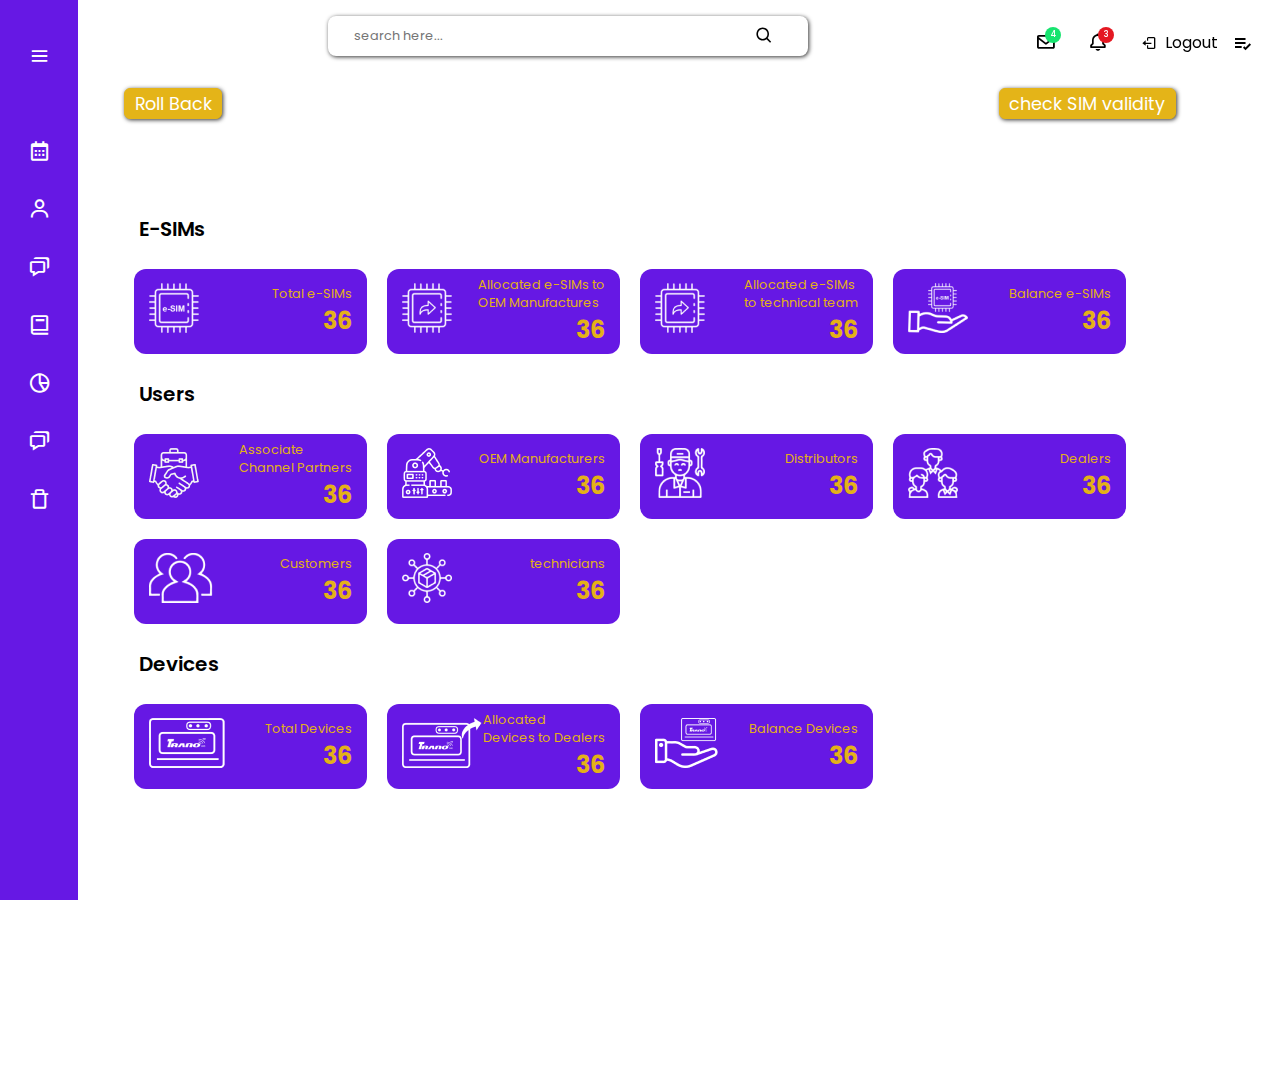
==== commit f8513f7e: "Update index.html" ====
--- a/index.html
+++ b/index.html
@@ -2370,7 +2370,7 @@
                 </div>
 
                 <div class="menu">
-                    <span class="bx bx-list-check"></span>
+                    <span><a href="./login.html" style="color: black;"><i class="bx bx-list-check"></i></a></span>
                 </div>
 
             </div>
--- a/assets/css/styles.css
+++ b/assets/css/styles.css
@@ -404,7 +404,7 @@
 }
 
 .check {
-    display: flex;
+    display: none;
     flex-direction: row;
 }
 
@@ -566,7 +566,7 @@
 
 }
 
-@media (max-width: 410px) {
+@media (max-width: 510px) {
     .buttonBar {
         flex-direction: column;
     }
@@ -617,4 +617,4 @@
     }
 
 
-}
+}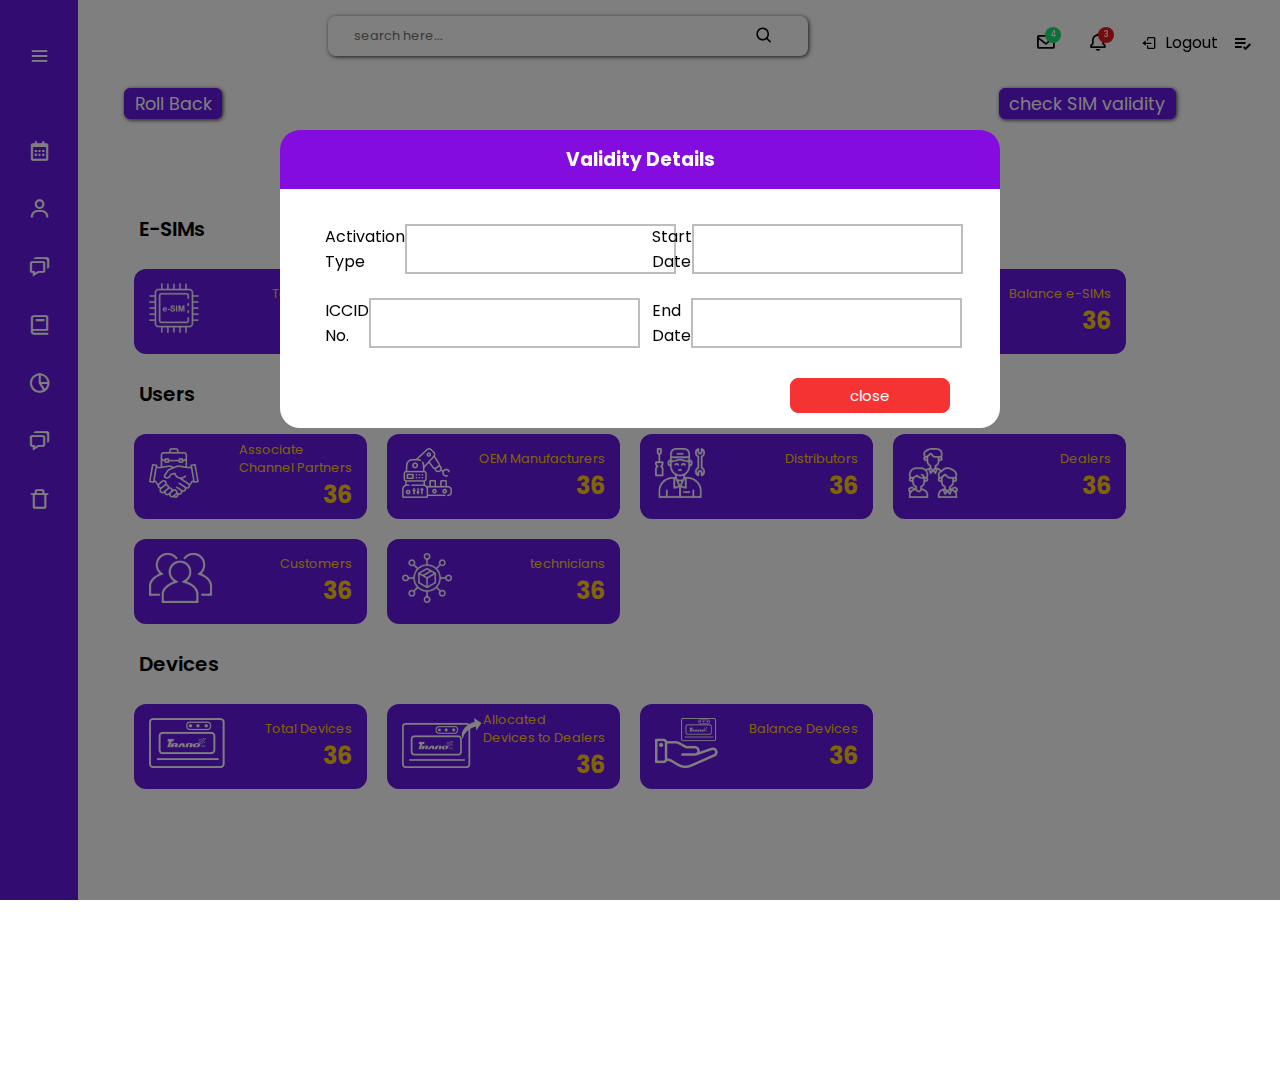
==== commit 45d9c640: "Update index.html" ====
--- a/index.html
+++ b/index.html
@@ -43,7 +43,7 @@
                 </a>
             </li>
             <li>
-                <a href="#">
+                <a href="./deviceList.html">
                     <i class='bx bx-pie-chart-alt-2'></i>
                 </a>
             </li>
@@ -2384,6 +2384,50 @@
 
     <!-- topbar ends -->
 
+    <!-- pop-up starts -->
+    <div class="login-form" id="login-form">
+        <div class="form">
+            <div class="main-head">
+                <div class="head-part">
+                    <h3>Validity Details</h3>
+                </div>
+            </div>
+
+            <div class="form-part">
+              
+                <!-- Login Details Starts -->
+                <div class="level">
+                    <div class="det">
+                        <div class="box">
+                            <label for="">Activation Type</label>
+                            <input type="text" >
+                        </div>
+                        <div class="box">
+                            <label for="">Start Date</label>
+                            <input type="text" >
+                        </div>
+                        <div class="box">
+                            <label for="">ICCID No.</label>
+                            <input type="text" >
+                        </div>
+                        <div class="box">
+                            <label for="">End Date</label>
+                            <input type="text" >
+                        </div>
+
+                    </div>
+                </div>
+                <!-- Login Details ends -->
+
+                <div class="btns">
+                    <button onclick="popup()">close</button>
+                </div>
+
+            </div>
+
+        </div>
+    </div>
+
     <!-- home section starts -->
 
     <section class="main">
@@ -2397,7 +2441,7 @@
                     <option value="">Partners</option>
                 </select>
                 <input type="text" placeholder="Enter value">
-                <input type="submit" class="serc" value="search">
+                <input type="submit" class="serc" value="search" style="cursor: pointer;" onclick="popup()">
                 <button class="bx bx-x-circle" onclick="showinput()"></button>
             </div>
         </div>
--- a/assets/css/styles.css
+++ b/assets/css/styles.css
@@ -396,10 +396,10 @@
     padding: .1rem 0.6rem;
     font-size: 1.1rem;
     color: #fff;
-    background: #e4b418;
+    background: var(--main-color);
     border-radius: 6px;
     cursor: pointer;
-    border: 1px solid #e4b418;
+    border: 1px solid var(--main-color);
     box-shadow: 1px 1px 4px 0px #353535;
 }
 
@@ -409,6 +409,8 @@
 }
 
 .check select {
+    margin: 2px 4px;
+    padding: 4px 6px;
     box-shadow: 1px 3px 6px rgb(147, 123, 123);
 }
 
@@ -482,7 +484,7 @@
     flex-direction: column;
     justify-content: flex-end;
     align-items: flex-end;
-    color: #e4b118;
+    color: #FFCA08;
 }
 
 .sims .boxes .box .cont .desc {
@@ -495,6 +497,109 @@
 }
 
 
+/* pop up CSS */
+.login-form {
+    height: 100%;
+    width: 100%;
+    position: fixed;
+    top: 0%;
+    left: 0;
+    z-index: 1000;
+    background: rgba(0, 0, 0, .5);
+    display: flex;
+    align-items: center;
+    justify-content: center;
+    overflow: auto;
+}
+
+.login-form .form {
+    width: 45rem;
+    height: 40rem;
+    border-radius: 20px;
+}
+
+.login-form .form .main-head .head-part {
+    display: flex;
+    align-items: center;
+    justify-content: center;
+    flex-direction: column;
+    color: var(--wt);
+    padding: 15px;
+}
+
+.login-form .form .main-head {
+    display: flex;
+    align-items: center;
+    justify-content: center;
+    background-color: #850CDF;
+    border-radius: 20px 20px 0px 0px;
+}
+
+.login-form .form-part {
+    border-radius: 0px 0px 20px 20px;
+    background: var(--wt);
+    overflow: hidden;
+    padding: 10px;
+}
+
+.login-form .form-part .level {
+    display: flex;
+    flex-direction: column;
+    justify-content: center;
+    background: var(--wt);
+    padding: 15px 15px;
+}
+
+.login-form .form-part .level .level-head {
+    display: flex;
+    align-items: center;
+    justify-content: center;
+}
+
+.login-form .form-part .level .level-head h3 {
+    font-size: 20px;
+    font-weight: 500;
+}
+
+.login-form .form-part .level .det {
+    display: grid;
+    grid-template-columns: repeat(auto-fit, minmax(15rem, 1fr));
+    gap: 1.5rem;
+    padding: 10px 20px;
+}
+
+.login-form .form-part .level .box input {
+    border: 2px solid #bebcbc;
+    padding: 5px 5px;
+}
+
+.login-form .form-part .level .box {
+    display: flex;
+    justify-content: space-between;
+}
+
+input:focus {
+    border: none;
+}
+
+.login-form .form-part .btns {
+    display: flex;
+    justify-content: flex-end;
+    margin-right: 30px;
+}
+
+.login-form .form-part .btns button {
+    width: 10rem;
+    padding: 5px 10px;
+    margin: 5px 10px;
+    font-size: 15px;
+    background: #F63333;
+    border: 1px solid #F63333;
+    border-radius: 8px;
+    color: var(--wt);
+    cursor: pointer;
+}
+
 
 
 
@@ -527,6 +632,12 @@
     }
     
 
+}
+
+@media (max-width: 755px) {
+    .login-form .form {
+        width: 25rem;
+    }
 }
 
 @media (max-width: 680px) {
@@ -602,6 +713,16 @@
         height: 150px;
         flex-direction: column;
     }
+    .login-form .form {
+        width: 20rem;
+    }
+    .login-form .form-part .level .box input {
+        border: 2px solid #bebcbc;
+        padding: 3px 3px;
+    }
+    .login-form .form-part .level .box label {
+        font-size: 15px;
+    }
 
 
 }
@@ -616,5 +737,21 @@
         height: 200px;
     }
 
-
-}+    .login-form .form-part {
+        padding: 2px;
+    }
+
+    .login-form .form-part .level .box input {
+        padding: 3px 3px;
+    }
+
+    .login-form .form {
+        width: 18rem;
+    }
+
+    .login-form .form-part .level .box label {
+        font-size: 10px;
+    }
+
+
+}
